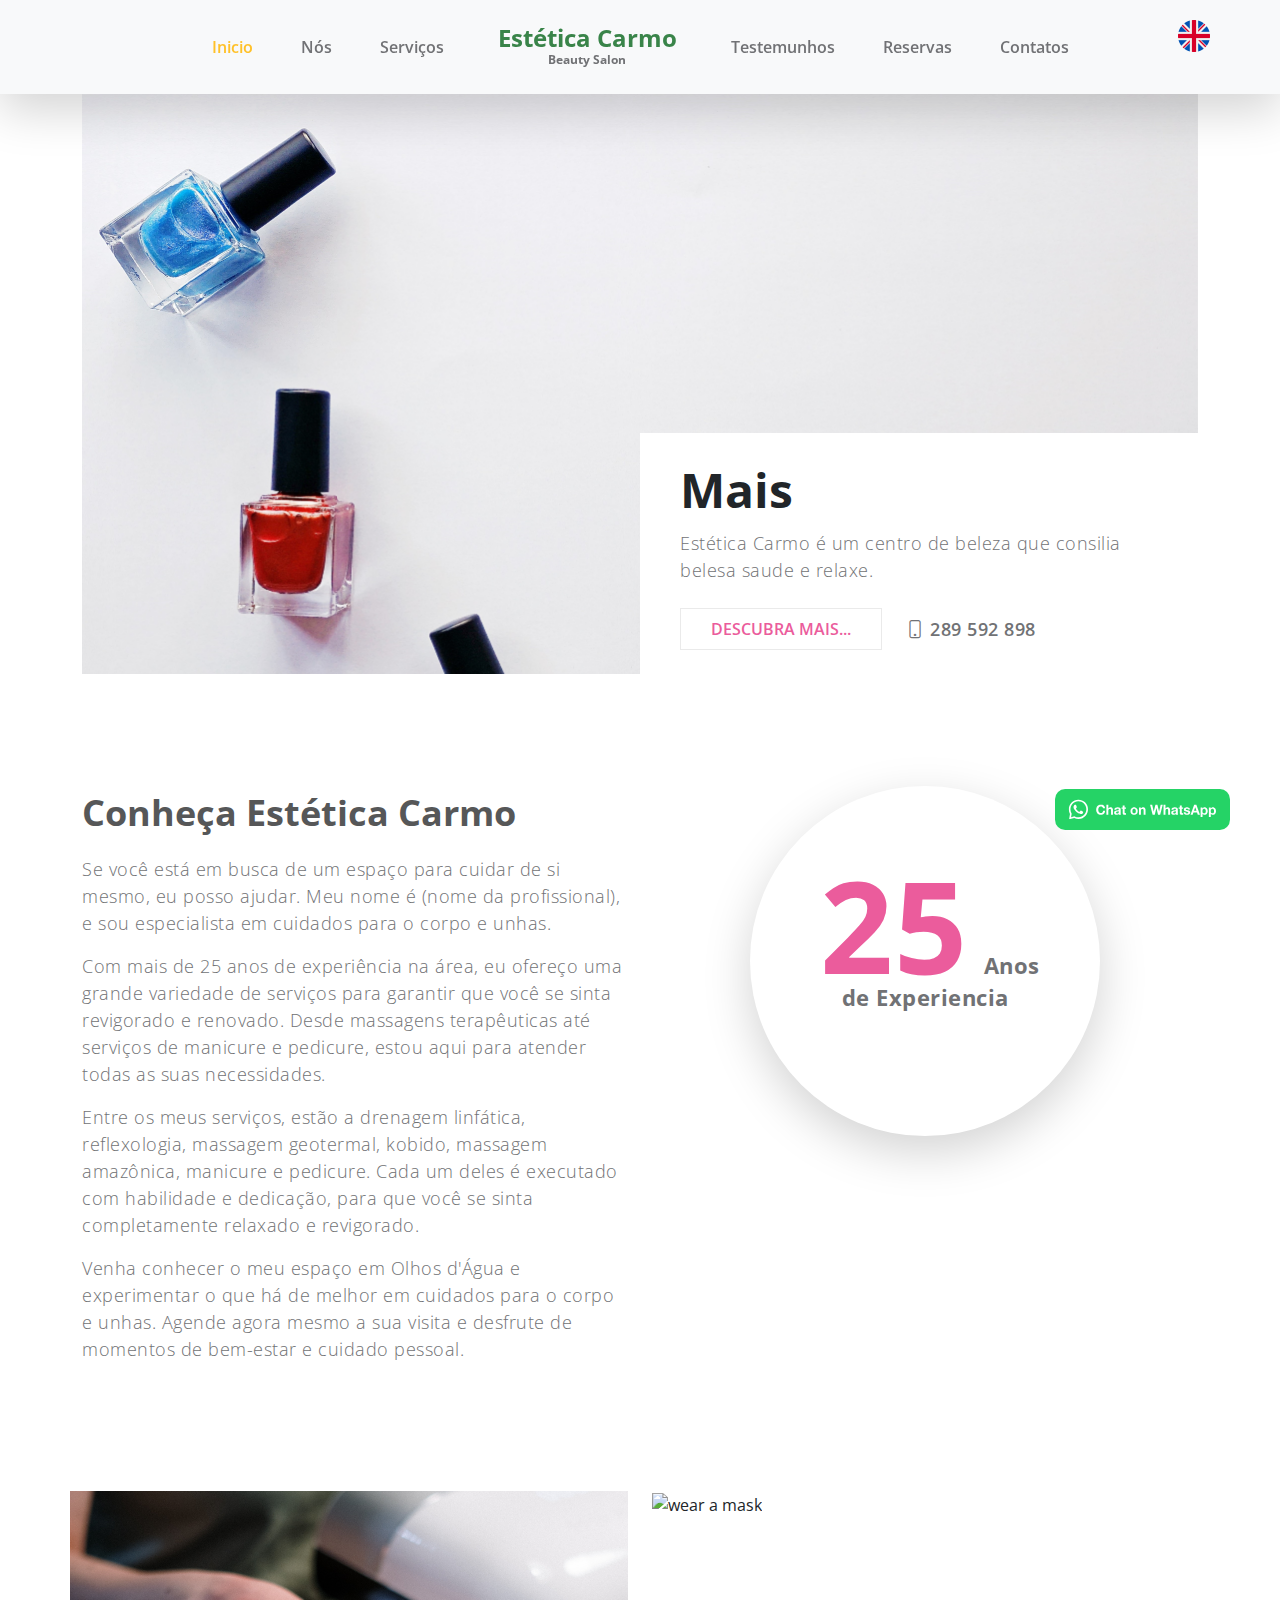
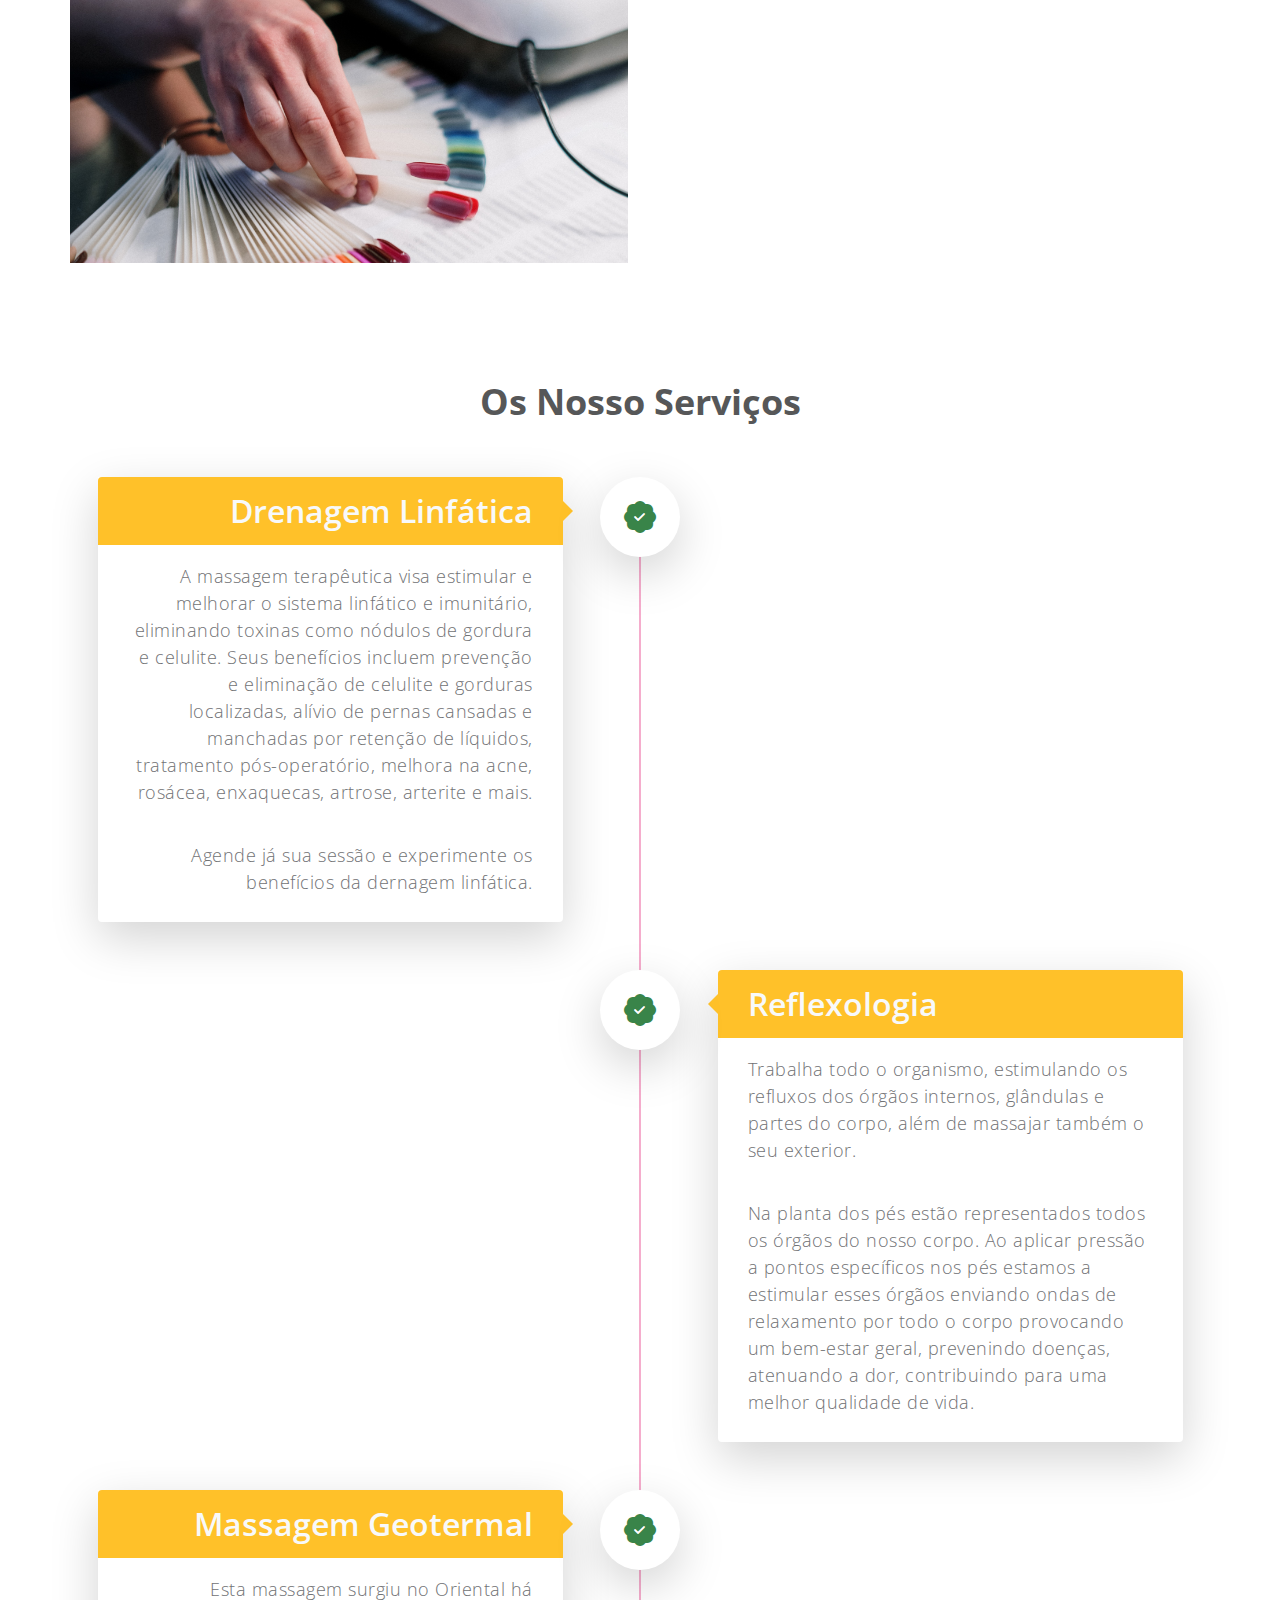
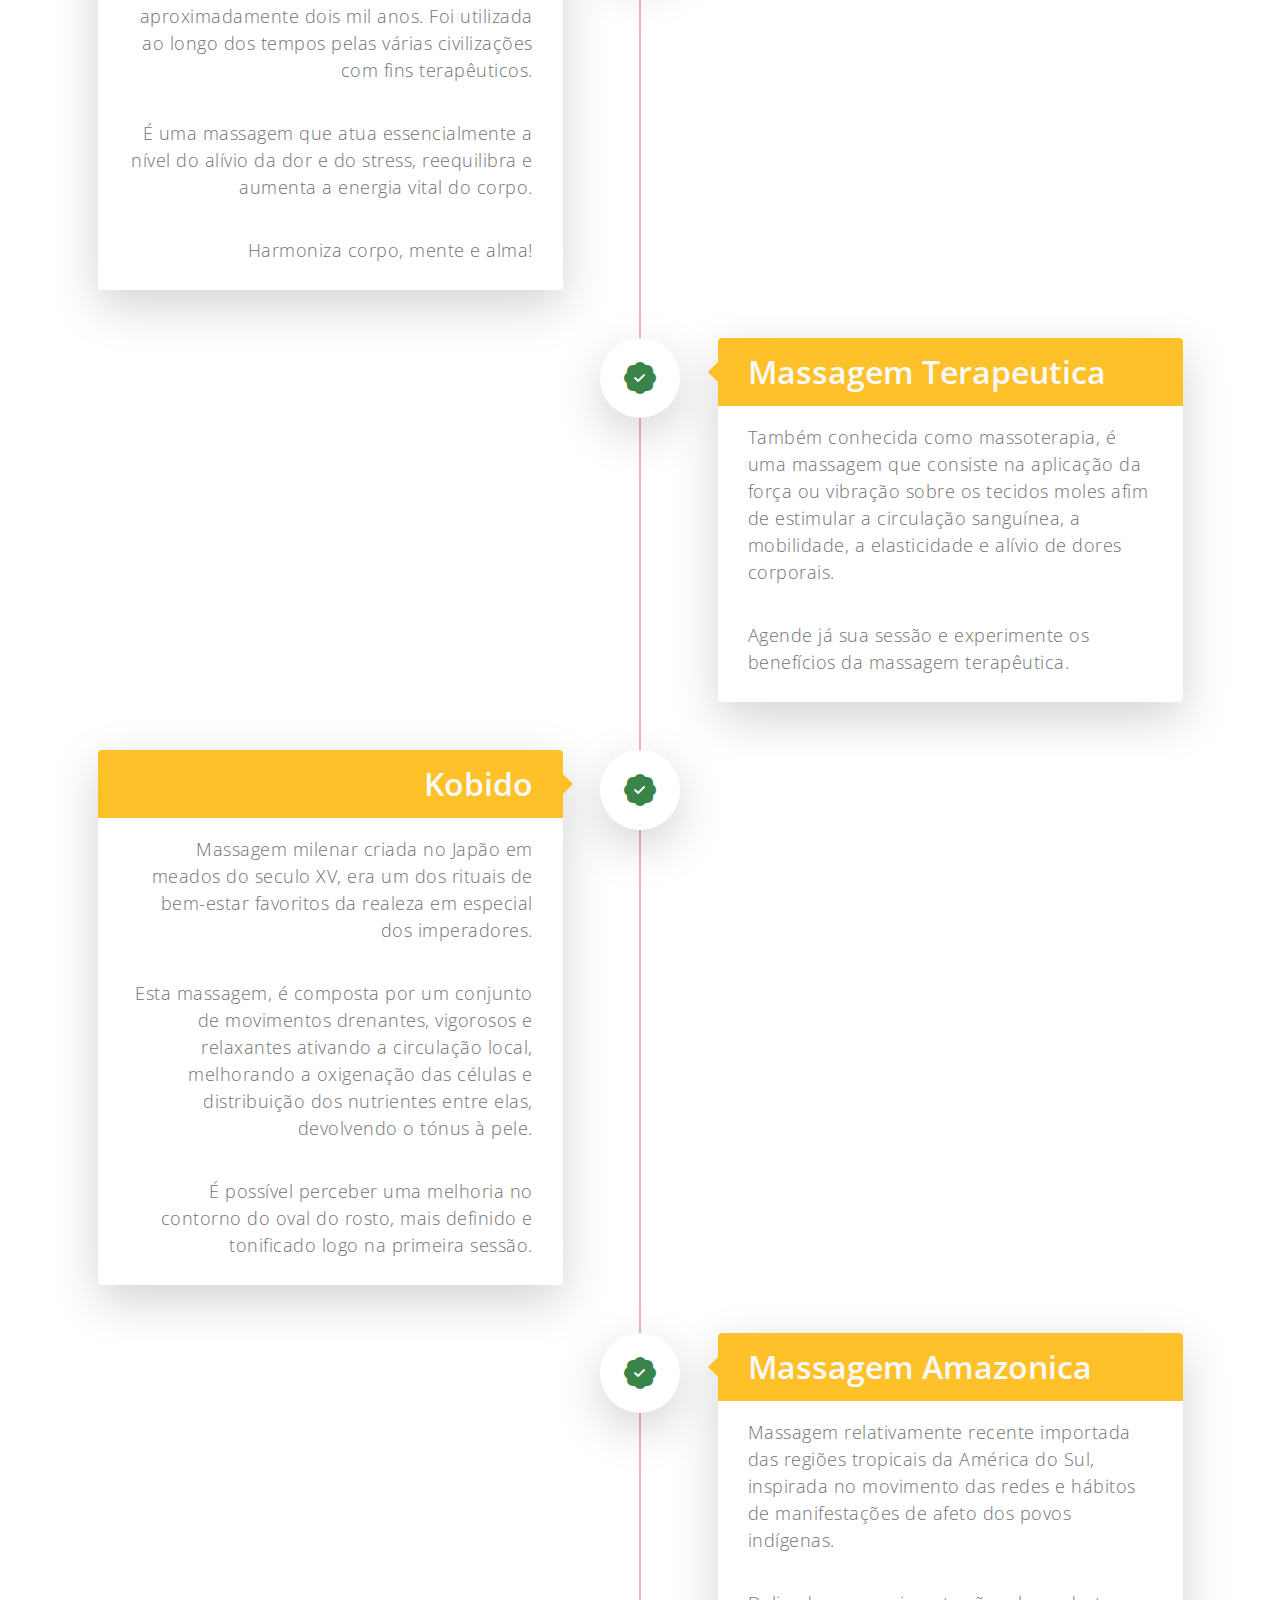
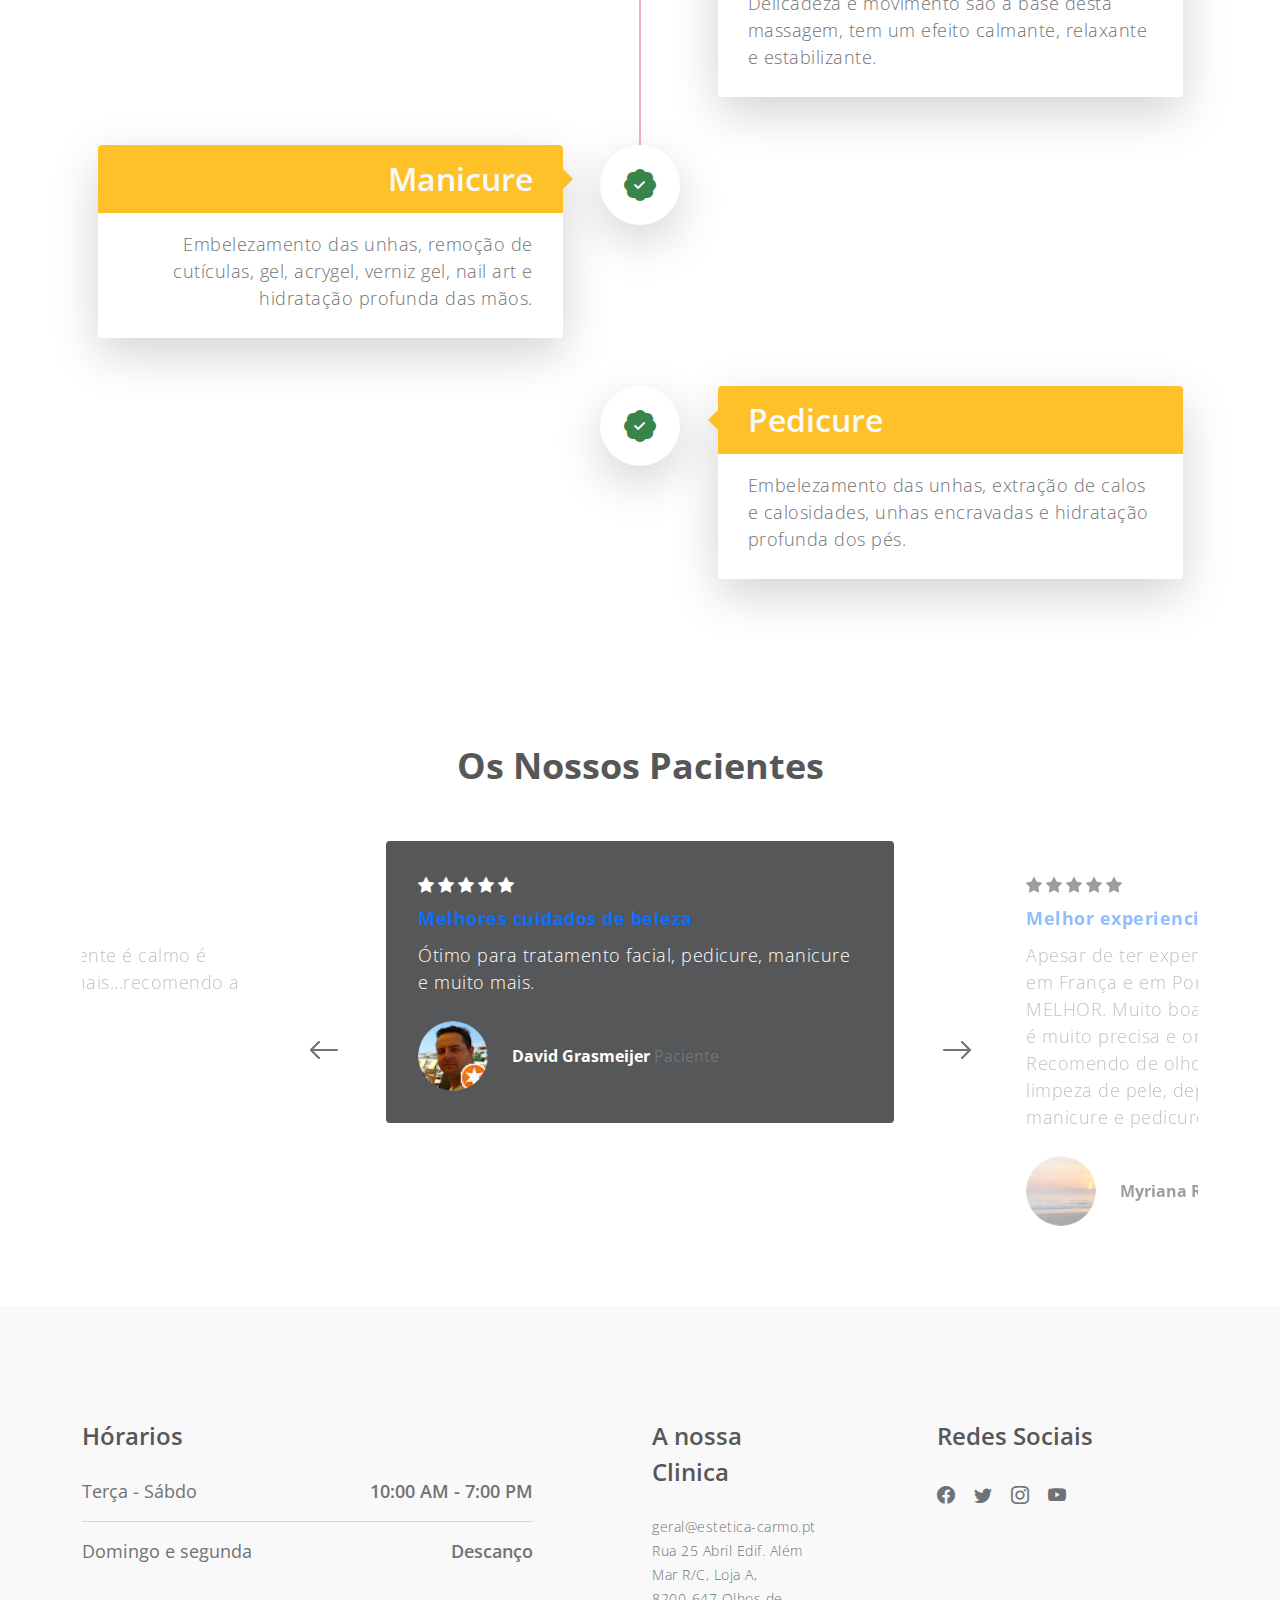
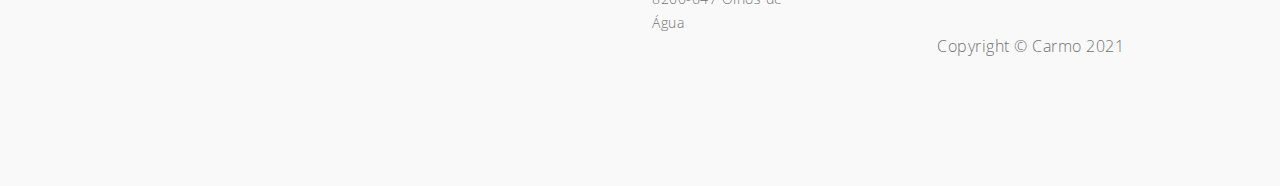
==== index.html @ 58888a34 "CSS" ====
<!doctype html>
<html lang="en">
    <head>
        <meta charset="utf-8">
        <meta name="viewport" content="width=device-width, initial-scale=1">

        <meta name="description" content="">
        <meta name="author" content="">

        <title>Carmo Estética - Beauty Salon</title>

        <!-- CSS FILES -->        
        <link rel="preconnect" href="https://fonts.googleapis.com">
        
        <link rel="preconnect" href="https://fonts.gstatic.com" crossorigin>
        
        <link href="https://fonts.googleapis.com/css2?family=Open+Sans:wght@300;400;600;700&display=swap" rel="stylesheet">

        <link href="css/bootstrap.min.css" rel="stylesheet">

        <link href="css/bootstrap-icons.css" rel="stylesheet">

        <link href="css/owl.carousel.min.css" rel="stylesheet">

        <link href="css/owl.theme.default.min.css" rel="stylesheet">

        <link href="css/templatemo-medic-care.css" rel="stylesheet">

<!--
TemplateMo 566 Medic Care

https://templatemo.com/tm-566-medic-care
-->
    </head>
    
    <body id="top">
    
        <main>
            <!-- Menu -->
            


            <nav class="navbar navbar-expand-lg bg-light fixed-top shadow-lg">
                <div class="container">
                    <a class="navbar-brand mx-auto d-lg-none" href="index.html">
                        Carmo Estética
                        <strong class="d-block">Beauty Salon</strong>
                    </a>

                    <button class="navbar-toggler" type="button" data-bs-toggle="collapse" data-bs-target="#navbarNav" aria-controls="navbarNav" aria-expanded="false" aria-label="Toggle navigation">
                        <span class="navbar-toggler-icon"></span>
                    </button>

                    <div class="collapse navbar-collapse" id="navbarNav">
                        <ul class="navbar-nav mx-auto">
                            <li class="nav-item active">
                                <a class="nav-link" href="#hero">Inicio</a>
                            </li>

                            <li class="nav-item">
                                <a class="nav-link" href="#about">Nós</a>
                            </li>

                            <li class="nav-item">
                                <a class="nav-link" href="#timeline">Serviços</a>
                            </li>

                            <a class="navbar-brand d-none d-lg-block" href="index.html">
                                <!-- Logo -->
                                
                                Estética Carmo
                                <strong class="d-block">Beauty Salon</strong>
                            </a>

                            <li class="nav-item">
                                <a class="nav-link" href="#reviews">Testemunhos</a>
                            </li>

                            <li class="nav-item">
                                <a class="nav-link" href="#booking">Reservas</a>
                            </li>

                            <li class="nav-item">
                                <a class="nav-link" href="#contact">Contatos</a>
                            </li>
                        </ul>
                    </div>
                </div>
                <!-- To English -->
                <div class="bandeira">
                    <a href="en.html">
                        <img src="images/uk.png" width="32" height="32">
                    </a>
                </div>
            </nav>
            



            <!-- Inicio -->
            <section class="hero" id="hero">
                <div class="container">
                    <div class="row">

                        <div class="col-12">
                            <div id="myCarousel" class="carousel slide carousel-fade" data-bs-ride="carousel">
                                <div class="carousel-inner">
                                    <div class="carousel-item active">
                                        <img src="images/slider/portrait-successful-mid-adult-doctor-with-crossed-arms.jpg" class="img-fluid" alt="">
                                    </div>

                                    <div class="carousel-item">
                                        <img src="images/slider/young-asian-female-dentist-white-coat-posing-clinic-equipment.jpg" class="img-fluid" alt="">
                                    </div>

                                    <div class="carousel-item">
                                        <img src="images/slider/doctor-s-hand-holding-stethoscope-closeup.jpg" class="img-fluid" alt="">
                                    </div>
                                </div>
                            </div>

                            <div class="heroText d-flex flex-column justify-content-center">

                                <h1 class="mt-auto mb-2">
                                    Mais
                                    <div class="animated-info">
                                        <span class="animated-item">saude</span>
                                        <span class="animated-item">beleza</span>
                                        <span class="animated-item">vida</span>
                                    </div>
                                </h1>

                                <p class="mb-4">Estética Carmo é um centro de beleza que consilia belesa saude e relaxe.</p>

                                <div class="heroLinks d-flex flex-wrap align-items-center">
                                    <a class="custom-link me-4" href="#contact" data-hover="Muito mais...">Descubra mais...</a>

                                    <p class="contact-phone mb-0"><i class="bi-phone"></i> 289 592 898</p>
                                </div>
                            </div>
                        </div>

                    </div>
                </div>
            </section>

            <!-- Nós -->
            <section class="section-padding" id="about">
                <div class="container">
                    <div class="row">

                        <div class="col-lg-6 col-md-6 col-12">
                            <h2 class="mb-lg-3 mb-3">Conheça Estética Carmo</h2>

                            <p>Se você está em busca de um espaço para cuidar de si mesmo, eu posso ajudar. Meu nome é (nome da profissional), e sou especialista em cuidados para o corpo e unhas.</p>

                            <p>Com mais de 25 anos de experiência na área, eu ofereço uma grande variedade de serviços para garantir que você se sinta revigorado e renovado. Desde massagens terapêuticas até serviços de manicure e pedicure, estou aqui para atender todas as suas necessidades.</p>

                            <!--<p>Aqui, você encontrará um ambiente tranquilo e acolhedor para desfrutar de uma experiência única de relaxamento e bem-estar. Eu trabalho com técnicas inovadoras e produtos de alta qualidade, para proporcionar um resultado impecável e duradouro.</p>

                            <p>Além disso, eu me preocupo com a sua saúde e segurança. Todos os equipamentos são esterilizados e desinfetados após cada uso, seguindo rigorosamente as normas de higiene.</p> -->

                            <p>Entre os meus serviços, estão a drenagem linfática, reflexologia, massagem geotermal, kobido, massagem amazônica, manicure e pedicure. Cada um deles é executado com habilidade e dedicação, para que você se sinta completamente relaxado e revigorado.</p>

                            <p>Venha conhecer o meu espaço em Olhos d'Água e experimentar o que há de melhor em cuidados para o corpo e unhas. Agende agora mesmo a sua visita e desfrute de momentos de bem-estar e cuidado pessoal.</p>

                        </div>

                        <!-- 25 anos -->
                        <div class="col-lg-4 col-md-5 col-12 mx-auto">
                            <div class="featured-circle bg-white shadow-lg d-flex justify-content-center align-items-center">
                                <p class="featured-text"><span class="featured-number">25</span> Anos<br> de Experiencia</p>
                            </div>
                        </div>

                    </div>
                </div>
            </section>

            <!-- Imagens -->
            <section class="gallery">
                <div class="container">
                    <div class="row">

                        <div class="col-lg-6 col-6 ps-0">
                            <img src="images/gallery/medium-shot-man-getting-vaccine.jpg" class="img-fluid galleryImage" alt="get a vaccine" title="get a vaccine for yourself">
                        </div>

                        <div class="col-lg-6 col-6 pe-0">
                            <img src="images/gallery/female-doctor-with-presenting-hand-gesture.jpg" class="img-fluid galleryImage" alt="wear a mask" title="wear a mask to protect yourself">
                        </div>

                    </div>
                </div>
            </section>

            <!-- Serviços -->
            <section class="section-padding pb-0" id="timeline">
                <div class="container">
                    <div class="row">

                        <h2 class="text-center mb-lg-5 mb-4">Os Nosso Serviços</h2>
                        
                        <div class="timeline">
                            <!-- Drenagem Linfática -->
                            <div class="row g-0 justify-content-end justify-content-md-around align-items-start timeline-nodes">
                                <div class="col-9 col-md-5 me-md-4 me-lg-0 order-3 order-md-1 timeline-content bg-white shadow-lg">
                                    <h3 class=" text-light">Drenagem Linfática</h3>

                                    <p>A massagem terapêutica visa estimular e melhorar o sistema linfático e imunitário, eliminando toxinas como nódulos de gordura e celulite. Seus benefícios incluem prevenção e eliminação de celulite e gorduras localizadas, alívio de pernas cansadas e manchadas por retenção de líquidos, tratamento pós-operatório, melhora na acne, rosácea, enxaquecas, artrose, arterite e mais.</p> 
                                    <p>Agende já sua sessão e experimente os benefícios da dernagem linfática.</p>
                                </div>

                                <div class="col-3 col-sm-1 order-2 timeline-icons text-md-center">
                                    <i class="bi-patch-check-fill timeline-icon"></i>
                                </div>

                                <div class="col-9 col-md-5 ps-md-3 ps-lg-0 order-1 order-md-3 py-4 timeline-date">
                                    <time></time>
                                </div>
                            </div>

                            <!-- Reflexologia -->
                            <div class="row g-0 justify-content-end justify-content-md-around align-items-start timeline-nodes my-lg-5 my-4">
                                <div class="col-9 col-md-5 ms-md-4 ms-lg-0 order-3 order-md-1 timeline-content bg-white shadow-lg">
                                    <h3 class=" text-light">Reflexologia</h3>

                                    <p>Trabalha todo o organismo, estimulando os refluxos dos órgãos internos, glândulas e partes do corpo, além de massajar também o seu exterior.</p> 
                                    <p> Na planta dos pés estão representados todos os órgãos do nosso corpo. Ao aplicar pressão a pontos específicos nos pés estamos a estimular esses órgãos enviando ondas de relaxamento por todo o corpo provocando um bem-estar geral, prevenindo doenças, atenuando a dor, contribuindo para uma melhor qualidade de vida.</p>
                                </div>

                                <div class="col-3 col-sm-1 order-2 timeline-icons text-md-center">
                                    <i class="bi-patch-check-fill timeline-icon"></i>
                                </div>

                                <div class="col-9 col-md-5 pe-md-3 pe-lg-0 order-1 order-md-3 py-4 timeline-date">
                                    <time></time>
                                </div>
                            </div>

                            <!-- Massagem Geotermal -->
                            <div class="row g-0 justify-content-end justify-content-md-around align-items-start timeline-nodes">
                                <div class="col-9 col-md-5 me-md-4 me-lg-0 order-3 order-md-1 timeline-content bg-white shadow-lg">
                                    <h3 class=" text-light">Massagem Geotermal</h3>

                                    <p>Esta massagem surgiu no Oriental há aproximadamente dois mil anos. Foi utilizada ao longo dos tempos pelas várias civilizações com fins terapêuticos.</p>  
                                    <p>É uma massagem que atua essencialmente a nível do alívio da dor e do stress, reequilibra e aumenta a energia vital do corpo.</p> 
                                    <p>Harmoniza corpo, mente e alma!</p>
                                </div>

                                <div class="col-3 col-sm-1 order-2 timeline-icons text-md-center">
                                    <i class="bi-patch-check-fill timeline-icon"></i>
                                </div>

                                <div class="col-9 col-md-5 ps-md-3 ps-lg-0 order-1 order-md-3 py-4 timeline-date">
                                    <time></time>
                                </div>
                            </div>

                            <!-- Massagem Terapeutica -->
                            <div class="row g-0 justify-content-end justify-content-md-around align-items-start timeline-nodes my-lg-5 my-4">
                                <div class="col-9 col-md-5 ms-md-4 ms-lg-0 order-3 order-md-1 timeline-content bg-white shadow-lg">
                                    <h3 class=" text-light">Massagem Terapeutica</h3>

                                    <p>Também conhecida como massoterapia, é uma massagem que consiste na aplicação da força ou vibração sobre os tecidos moles afim de estimular a circulação sanguínea, a mobilidade, a elasticidade e alívio de dores corporais.</p>
                                    <p>Agende já sua sessão e experimente os benefícios da massagem terapêutica.</p>
                                </div>

                                <div class="col-3 col-sm-1 order-2 timeline-icons text-md-center">
                                    <i class="bi-patch-check-fill timeline-icon"></i>
                                </div>

                                <div class="col-9 col-md-5 pe-md-3 pe-lg-0 order-1 order-md-3 py-4 timeline-date">
                                    <time></time>
                                </div>
                            </div>

                            <!-- Kobido -->
                            <div class="row g-0 justify-content-end justify-content-md-around align-items-start timeline-nodes">
                                <div class="col-9 col-md-5 me-md-4 me-lg-0 order-3 order-md-1 timeline-content bg-white shadow-lg">
                                    <h3 class=" text-light">Kobido</h3>

                                    <p>Massagem milenar criada no Japão em meados do seculo XV, era um dos rituais de bem-estar favoritos da realeza em especial dos imperadores.</p>
                                    <p>Esta massagem, é composta por um conjunto de movimentos drenantes, vigorosos e relaxantes ativando a circulação local, melhorando a oxigenação das células e distribuição dos nutrientes entre elas, devolvendo o tónus à pele.</p>
                                    <p>É possível perceber uma melhoria no contorno do oval do rosto, mais definido e tonificado logo na primeira sessão.</p>
                                </div>

                                <div class="col-3 col-sm-1 order-2 timeline-icons text-md-center">
                                    <i class="bi-patch-check-fill timeline-icon"></i>
                                </div>

                                <div class="col-9 col-md-5 ps-md-3 ps-lg-0 order-1 order-md-3 py-4 timeline-date">
                                    <time></time>
                                </div>
                            </div>
                            
                            <!-- Massagem Amazonica -->
                            <div class="row g-0 justify-content-end justify-content-md-around align-items-start timeline-nodes my-lg-5 my-4">
                                <div class="col-9 col-md-5 ms-md-4 ms-lg-0 order-3 order-md-1 timeline-content bg-white shadow-lg">
                                    <h3 class=" text-light">Massagem Amazonica</h3>

                                    <p>Massagem relativamente recente importada das regiões tropicais da América do Sul, inspirada no movimento das redes e hábitos de manifestações de afeto dos povos indígenas. </p>
                                    <p>Delicadeza e movimento são a base desta massagem, tem um efeito calmante, relaxante e estabilizante.</p>
                                </div>

                                <div class="col-3 col-sm-1 order-2 timeline-icons text-md-center">
                                    <i class="bi-patch-check-fill timeline-icon"></i>
                                </div>

                                <div class="col-9 col-md-5 pe-md-3 pe-lg-0 order-1 order-md-3 py-4 timeline-date">
                                    <time></time>
                                </div>
                            </div>

                            <!-- Manicure -->
                            <div class="row g-0 justify-content-end justify-content-md-around align-items-start timeline-nodes">
                                <div class="col-9 col-md-5 me-md-4 me-lg-0 order-3 order-md-1 timeline-content bg-white shadow-lg">
                                    <h3 class=" text-light">Manicure</h3>

                                    <p>Embelezamento das unhas, remoção de cutículas, gel, acrygel, verniz gel, nail art e hidratação profunda das mãos.</p>
                                </div>

                                <div class="col-3 col-sm-1 order-2 timeline-icons text-md-center">
                                    <i class="bi-patch-check-fill timeline-icon"></i>
                                </div>

                                <div class="col-9 col-md-5 ps-md-3 ps-lg-0 order-1 order-md-3 py-4 timeline-date">
                                    <time></time>
                                </div>
                            </div>

                            <!--Pedicure -->
                            <div class="row g-0 justify-content-end justify-content-md-around align-items-start timeline-nodes my-lg-5 my-4">
                                <div class="col-9 col-md-5 ms-md-4 ms-lg-0 order-3 order-md-1 timeline-content bg-white shadow-lg">
                                    <h3 class=" text-light">Pedicure</h3>

                                    <p>Embelezamento das unhas, extração de calos e calosidades, unhas encravadas e hidratação profunda dos pés.</p>
                                </div>

                                <div class="col-3 col-sm-1 order-2 timeline-icons text-md-center">
                                    <i class="bi-patch-check-fill timeline-icon"></i>
                                </div>

                                <div class="col-9 col-md-5 pe-md-3 pe-lg-0 order-1 order-md-3 py-4 timeline-date">
                                    <time></time>
                                </div>
                            </div>


                        </div>

                    </div>
                </div>
            </section>

            <!-- Reviews -->
            <section class="section-padding pb-0" id="reviews">
                <div class="container">
                    <div class="row">
                        <div class="col-12">
                            <h2 class="text-center mb-lg-5 mb-4">Os Nossos Pacientes</h2>
                            <div class="owl-carousel reviews-carousel">
                                <!-- Reviews 1-->
                                <figure class="reviews-thumb d-flex flex-wrap align-items-center rounded">
                                    <div class="reviews-stars">
                                        <i class="bi-star-fill"></i>
                                        <i class="bi-star-fill"></i>
                                        <i class="bi-star-fill"></i>
                                        <i class="bi-star-fill"></i>
                                        <i class="bi-star-fill"></i>
                                    </div>
                                    
                                    <p class="text-primary d-block mt-2 mb-0 w-100"><strong>Melhores cuidados de beleza</strong></p>

                                    <p class="reviews-text w-100">Ótimo para tratamento facial, pedicure, manicure e muito mais.</p>

                                    <a href="https://goo.gl/maps/qq6H1hiUXfBFy4eE9">
                                        <img src="images/reviews/David.png" class="img-fluid reviews-image" alt="">
                                    </a>

                                    <figcaption class="ms-4">
                                        <strong>David Grasmeijer</strong>

                                        <span class="text-muted">Paciente</span>
                                    </figcaption>
                                </figure>

                                <!-- Reviews 2-->
                                <figure class="reviews-thumb d-flex flex-wrap align-items-center rounded">
                                    <div class="reviews-stars">
                                        <i class="bi-star-fill"></i>
                                        <i class="bi-star-fill"></i>
                                        <i class="bi-star-fill"></i>
                                        <i class="bi-star-fill"></i>
                                        <i class="bi-star-fill"></i>
                                    </div>

                                    <p class="text-primary d-block mt-2 mb-0 w-100"><strong>Melhor experiencia</strong></p>

                                    <p class="reviews-text w-100">Apesar de ter experimentado muitas esteticistas em França e em Portugal, finalmente encontrei A MELHOR. Muito boa relação custo / benefício, ela é muito precisa e organizada em seu trabalho. Recomendo de olhos fechados!!! Já experimentei limpeza de pele, depilação com cera e laser, manicure e pedicure e nada a dizer, perfeito!</p>

                                    <a href="hhttps://goo.gl/maps/zYiSgAmDZVQbQp7TA">
                                        <img src="images/reviews/Myriana R.png" class="img-fluid reviews-image" alt="">
                                    </a>

                                    <figcaption class="ms-4">
                                        <strong>Myriana R</strong>

                                        <span class="text-muted">Paciente</span>
                                    </figcaption>
                                </figure>

                                <!-- Reviews 3-->
                                <figure class="reviews-thumb d-flex flex-wrap align-items-center rounded">
                                    <div class="reviews-stars">
                                        <i class="bi-star-fill"></i>
                                        <i class="bi-star-fill"></i>
                                        <i class="bi-star-fill"></i>
                                        <i class="bi-star-fill"></i>
                                        <i class="bi-star-fill"></i>
                                    </div>

                                    <p class="text-primary d-block mt-2 mb-0 w-100"><strong>Profissionalismo</strong></p>

                                    <p class="reviews-text w-100">Sempre uma simpatia e muito profissional.</p>

                                    <a href="https://goo.gl/maps/xExjP458KY6Sq9pSA">
                                        <img src="images/reviews/Fernanda Amaral.png" class="img-fluid reviews-image" alt="">
                                    </a>

                                    <figcaption class="ms-4">
                                        <strong>Fernanda Amaral</strong>

                                        <span class="text-muted">Paciente</span>
                                    </figcaption>
                                </figure>

                                <!-- Reviews 4-->
                                <figure class="reviews-thumb d-flex flex-wrap align-items-center rounded">
                                    <div class="reviews-stars">
                                        <i class="bi-star-fill"></i>
                                        <i class="bi-star-fill"></i>
                                        <i class="bi-star-fill"></i>
                                        <i class="bi-star-fill"></i>
                                        <i class="bi-star-fill"></i>
                                    </div>

                                    <p class="text-primary d-block mt-2 mb-0 w-100"><strong>Melhores serviços</strong></p>

                                    <p class="reviews-text w-100">O serviço  é muito bom, o ambiente é calmo é higiênico e são muito profissionais...recomendo a 100%</p>

                                    <a href="https://goo.gl/maps/cDv8Z9hTWQd9qkTGA">
                                        <img src="images/reviews/Susana Lopes.png" class="img-fluid reviews-image" alt="">
                                    </a>

                                    <figcaption class="ms-4">
                                        <strong>Susana Lopes</strong>

                                        <span class="text-muted">Paciente</span>
                                    </figcaption>
                                </figure>
                            </div>
                        </div>
                    </div>
                </div>
            </section>
            <br> </br>
        </main>

        <!-- Footer -->
        <footer class="site-footer section-padding" id="contact">
            <div class="container">
                <div class="row">

                    <!-- Coluna Hórario -->


                    
                    <div class="col-lg-5 me-auto col-12">
                        <h5 class="mb-lg-4 mb-3">Hórarios</h5>

                        <ul class="list-group list-group-flush">
                            <li class="list-group-item d-flex">
                                Terça - Sábdo
                                <span>10:00 AM - 7:00 PM</span>
                            </li>

                            <!-- <li class="list-group-item d-flex">
                                Sábado
                                <span>10:30 AM - 5:30 PM</span> 
                            </li> -->

                            <li class="list-group-item d-flex">
                                Domingo e segunda <span>Descanço</span> 
                            </li>
                        </ul>
                    </div>

                    <!-- Coluna Nossa clinica -->



                    <div class="col-lg-2 col-md-6 col-12 my-4 my-lg-0">
                        <h5 class="mb-lg-4 mb-3">A nossa Clinica</h5>

                        <r><a href="mailto:geral@estetica-carmo.pt">geral@estetica-carmo.pt</a><r>

                        <r>Rua 25 Abril Edif. Além Mar R/C, Loja A,<br>8200-647 Olhos de Água</r>
                    </div>

                    <!-- Coluna Redes Sociais -->




                    <div class="col-lg-3 col-md-6 col-12 ms-auto">
                        <h5 class="mb-lg-4 mb-3">Redes Sociais</h5>

                        <ul class="social-icon">
                            <li><a href="#" class="social-icon-link bi-facebook"></a></li>

                            <li><a href="#" class="social-icon-link bi-twitter"></a></li>

                            <li><a href="#" class="social-icon-link bi-instagram"></a></li>

                            <li><a href="#" class="social-icon-link bi-youtube"></a></li>
                        </ul>
                    </div>

                    <div class="col-lg-3 col-12 ms-auto mt-4 mt-lg-0">
                        <p class="copyright-text">Copyright © Carmo 2021 
                    </div>                    
                </div>
            </section>
        </footer>

        <div class="WhatsApp">
            <a aria-label="Chat on WhatsApp" href="https://wa.me/+351962424563" target="_blank">
                <img alt="Chat on WhatsApp" src="images/ChatOnWhatsAppButton/WhatsAppButtonGreenLarge.svg" width="175" alt="Speak with me on WhatsApp" title="Speak with me on WhatsApp"/>
            <a />    
        </div>

        <!-- JAVASCRIPT FILES -->
        <script src="js/jquery.min.js"></script>
        <script src="js/bootstrap.bundle.min.js"></script>
        <script src="js/owl.carousel.min.js"></script>
        <script src="js/scrollspy.min.js"></script>
        <script src="js/custom.js"></script>
    </body>
</html>
---- css/templatemo-medic-care.css ----
/*

TemplateMo 566 Medic Care

https://templatemo.com/tm-566-medic-care

*/

/*---------------------------------------
  CUSTOM PROPERTIES ( VARIABLES )             
-----------------------------------------*/
:root {
  --white-color:                  #FFFFFF;
  --primary-color:                #398449;
  --section-bg-color:             #f9f9f9;
  --dark-color:                   #FFC129;
  --title-color:                  #565758;
  --p-color:                      #717275;
  --border-color:                 #EB5C9C;
  --back-color:                   #eaeaea;
  /*e5236d
  --border-color:                 #eaeaea;*/

  --body-font-family:             'Open Sans', sans-serif;

  --h1-font-size:                 48px;
  --h2-font-size:                 36px;
  --h3-font-size:                 32px;
  --h4-font-size:                 28px;
  --h5-font-size:                 24px;
  --h6-font-size:                 22px;
  --p-font-size:                  18px;
  --menu-font-size:               16px;
  --r-font-size:                  14px;

  --font-weight-light:            300;
  --font-weight-normal:           400;
  --font-weight-semibold:         600;
  --font-weight-bold:             700;
}

body {
    background: var(--white-color);
    font-family: var(--body-font-family);    
    position: relative;
    padding-top: 94px;
}

/*---------------------------------------
  TYPOGRAPHY               
-----------------------------------------*/

h2,
h3,
h4,
h5,
h6 {
  color: var(--title-color);
  line-height: inherit;
}

h1,
h2,
h3,
h4,
h5,
h6 {
  font-weight: var(--font-weight-semibold);
}

h1,
h2 {
  font-weight: var(--font-weight-bold);
}

h1 {
  font-size: var(--h1-font-size);
  line-height: normal;
}

h2 {
  font-size: var(--h2-font-size);
}

h3 {
  font-size: var(--h3-font-size);
}

h4 {
  font-size: var(--h4-font-size);
}

h5 {
  font-size: var(--h5-font-size);
}

h6 {
  font-size: var(--h6-font-size);
}

p {
  color: var(--p-color);
  font-size: var(--p-font-size);
  font-weight: var(--font-weight-light);
  letter-spacing: 0.5px;
}

r {
  color: var(--p-color);
  font-size: var(--r-font-size);
  font-weight: var(--font-weight-light);
  letter-spacing: 0.5px;
}

a, 
button {
  touch-action: manipulation;
  transition: all 0.3s;
}

a {
  color: var(--p-color);
  text-decoration: none;
}

a:hover {
  color: var(--primary-color);
}

.section-padding {
  padding-top: 7rem;
  padding-bottom: 7rem;
}

/*---------------------------------------
  CUSTOM LINK               
-----------------------------------------*/
.custom-link {
  display: inline-block;
  text-decoration: none;
  border: 1px solid var(--back-color);
  color: var(--border-color);
  pointer-events: auto;
  font-weight: var(--font-weight-semibold);
  line-height: 40px;
  position: relative;
  padding: 0 30px;
  box-sizing: border-box;
  margin: 0;
  -webkit-user-select: none;
     -moz-user-select: none;
      -ms-user-select: none;
          user-select: none;
  overflow: hidden;
  border-radius: 0;
  text-transform: uppercase;
}

.custom-link::before {
  content: attr(data-hover);
  background-color: var(--back-color);
  color: var(--border-color);
  position: absolute;
  top: 100%;
  bottom: 0;
  left: 0;
  transition: all 300ms cubic-bezier(0.19, 1, 0.56, 1);
  right: 0;
  text-align: center;
}

.custom-link:hover::before {
  top: 0;
}

b,
strong {
  font-weight: var(--font-weight-bold);
}

/*---------------------------------------
  LIST GROUP               
-----------------------------------------*/
.list-group-item {
  background-color: transparent;
  color: var(--p-color);
  font-size: var(--p-font-size);
  padding: 1rem 0;
}

.list-group-item:first-child {
  padding-top: 0;
}

.list-group-item span {
  font-weight: var(--font-weight-semibold);
  margin-left: auto;
}

/*---------------------------------------
  ANIMATED TEXT              
-----------------------------------------*/
.animated {
  position: relative;
}

.animated-info {
  display: inline-block;
  vertical-align: top;
  min-width: 250px;
  position: relative;
}

.animated-item {
  color: var(--border-color);
}

.animated-item {
  display: block;
  opacity: 0;
  overflow: hidden;
  position: absolute;
  top: 0;
  right: 0;
  left: 0;
  animation: BottomTotop 6s linear infinite 0s;
}

.animated-item:nth-child(2n+2) {
  animation-delay: 2s;
}

.animated-item:nth-child(3n+3) {
  animation-delay: 4s;
}

@keyframes BottomTotop {
  0% {
    opacity: 0;
  }
  5% {
    opacity: 0;
    transform: translateY(5px);
  }
  10% {
    opacity: 1;
    transform: translateY(0px);
  }
  25% {
    opacity: 1;
    transform: translateY(0px);
  }
  30% {
    opacity: 0;
    transform: translateY(5px);
  }
  80% {
    opacity: 0;
  }
  100% {
    opacity: 0;
  }
}

/*---------------------------------------
  HERO              
-----------------------------------------*/
.hero {  
  padding-top: 0rem;
}

.hero .container {
  position: relative;
  overflow: hidden;
  height: 580px;
}

.heroText {
  background: var(--white-color);
  position: absolute;
  z-index: 2;
  bottom: 0;
  right: 0;
  padding: 1.5rem 2.5rem;
  width: 50%;
}

.contact-phone {
  font-weight: var(--font-weight-semibold);
}

/*---------------------------------------
  FEATURED              
-----------------------------------------*/
.featured-circle {
  border-radius: 100%;
  width: 350px;
  height: 350px;
  margin: 0 auto;
  padding: 0 20px;
}

.featured-text {
  font-size: var(--h6-font-size);
  line-height: 2rem;
  font-weight: var(--font-weight-bold);
  text-align: center;
  margin-bottom: 0;
}

.featured-number {
  color: var(--border-color);
  font-size: 8rem;
  margin: 0 10px;
}

/*---------------------------------------
  NAVIGATION              
-----------------------------------------*/
.navbar {
  padding-top: 20px;
  padding-bottom: 20px;
}

.navbar-brand {
  color: var(--primary-color);
  font-size: var(--h5-font-size);
  font-weight: var(--font-weight-bold);
  margin: 0 30px;
  padding: 0;
  text-align: center;
}

.navbar-brand strong {
  color: var(--p-color);
  font-size: 12px;
  position: relative;
  bottom: 5px;
}

.navbar-expand-lg .navbar-nav .nav-link {
  padding-right: 1.5rem;
  padding-left: 1.5rem;
}

.navbar-nav .nav-link {
  color: var(--p-color);
  font-weight: var(--font-weight-semibold);
  font-size: var(--menu-font-size);
  padding-top: 15px;
  padding-bottom: 15px;
}

.navbar-nav .nav-item.active .nav-link, 
.nav-link:focus, 
.nav-link:hover {
  color: var(--dark-color);
}

.nav-link:focus {
  color: var(--p-color);
}

.navbar-toggler {
  border: 0;
  padding: 0;
  cursor: pointer;
  margin: 0;
  width: 30px;
  height: 35px;
  outline: none;
}

.navbar-toggler:focus {
  outline: none;
  box-shadow: none;
}

.navbar-toggler[aria-expanded="true"] .navbar-toggler-icon {
  background: transparent;
}

.navbar-toggler[aria-expanded="true"] .navbar-toggler-icon:before,
.navbar-toggler[aria-expanded="true"] .navbar-toggler-icon:after {
  transition: top 300ms 50ms ease, -webkit-transform 300ms 350ms ease;
  transition: top 300ms 50ms ease, transform 300ms 350ms ease;
  transition: top 300ms 50ms ease, transform 300ms 350ms ease, -webkit-transform 300ms 350ms ease;
  top: 0;
}

.navbar-toggler[aria-expanded="true"] .navbar-toggler-icon:before {
  transform: rotate(45deg);
}

.navbar-toggler[aria-expanded="true"] .navbar-toggler-icon:after {
  transform: rotate(-45deg);
}

.navbar-toggler .navbar-toggler-icon {
  background: var(--dark-color);
  transition: background 10ms 300ms ease;
  display: block;
  width: 30px;
  height: 2px;
  position: relative;
}

.navbar-toggler .navbar-toggler-icon:before,
.navbar-toggler .navbar-toggler-icon:after {
  transition: top 300ms 350ms ease, -webkit-transform 300ms 50ms ease;
  transition: top 300ms 350ms ease, transform 300ms 50ms ease;
  transition: top 300ms 350ms ease, transform 300ms 50ms ease, -webkit-transform 300ms 50ms ease;
  position: absolute;
  right: 0;
  left: 0;
  background: var(--dark-color);
  width: 30px;
  height: 2px;
  content: '';
}

.navbar-toggler .navbar-toggler-icon:before {
  top: -8px;
}

.navbar-toggler .navbar-toggler-icon:after {
  top: 8px;
}

/*---------------------------------------
  TIMELINE               
-----------------------------------------*/
.timeline,
.timeline-nodes {
  position: relative;
}

.timeline-nodes:nth-child(even) {
  flex-direction: row-reverse;
}

.timeline h3, 
.timeline p {
  padding: 10px 30px;
} 

.timeline h3 {
  background: var(--dark-color);
}

.timeline::before {
  content: "";
  display: block;
  position: absolute;
  top: 37px;
  left: 50%;
  width: 0;
  border-left: 1px solid var(--border-color);
  height: 85%;
  z-index: 1;
  transform: translateX(-50%);
}

.timeline-content {
  position: relative;
  border-radius: 0 0 0.25rem 0.25rem;
  padding: 0;
}

.timeline-nodes:nth-child(odd) h3,
.timeline-nodes:nth-child(odd) p {
  text-align: right;
}

.timeline-nodes:nth-child(odd) .timeline-date {
  text-align: left;
}
 
.timeline-nodes:nth-child(even) .timeline-date {
  text-align: right;
}

.timeline-nodes:nth-child(odd) h3::after {
  content: "";
  position: absolute;
  top: 50%;
  left: 100%;
  transform: translate(0, -50%);
  width: 0;
  border-left: 10px solid var(--dark-color);
  border-top: 10px solid transparent;
  border-bottom: 10px solid transparent;
}

.timeline-nodes h3 {
  position: relative;
  border-radius: 0.25rem 0.25rem 0 0;
}

.timeline-nodes:nth-child(even) h3::after {
  content: "";
  position: absolute;
  top: 50%;
  right: 100%;
  transform: translate(0, -50%);
  width: 0;
  border-right: 10px solid var(--dark-color);
  border-top: 10px solid transparent;
  border-bottom: 10px solid transparent;
}

.timeline-icons {
  position: relative;
  z-index: 100;
}

.timeline-icons::before {
  content: "";
  width: 80px;
  height: 80px;
  border-radius: 50%;
  display: block;
  position: absolute;
  top: 0;
  left: 50%;
  transform: translate(-50%,0);
  background: var(--white-color);
  box-shadow: 0 1rem 3rem rgba(0,0,0,.175);
  z-index: 1;
}

.timeline-icon {
  position: relative;
  z-index: 100;
  font-size: var(--h3-font-size);
  color: var(--primary-color);
  display: block;
  text-align: center;
  line-height: 80px;
}

@media (max-width: 767px) {
  .timeline-nodes:nth-child(odd) h3,
  .timeline-nodes:nth-child(odd) p {
    text-align: left;
  }

  .timeline-nodes:nth-child(even) {
    flex-direction: row;
  }

  .timeline::before {
    content: "";
    display: block;
    position: absolute;
    top: 60px;
    left: 33px;
    width: 0;
    height: 90%;
    z-index: 1;
    transform: translateX(-50%);
  }

  .timeline-icons {
    position: absolute;
    left: 0%;
    top: 60px;
  }

  .timeline-nodes:nth-child(odd) h3::after {
    left: auto;
    right: 100%;
    border-left: 0;
    border-right: 10px solid var(--dark-color);
    border-top: 10px solid transparent;
    border-bottom: 10px solid transparent;
  }

  .timeline-nodes:nth-child(even) h3::after {
    right: 100%;
    width: 0;
    border-right: 10px solid var(--dark-color);
    border-top: 10px solid transparent;
    border-bottom: 10px solid transparent;
  }

  .timeline-nodes:nth-child(even) .timeline-date {
    text-align: left;
  }

  .timeline-icons::before {
    width: 75px;
    height: 75px;
  }

  .timeline-icon {
    line-height: 75px;
  }
}

@media (max-width: 575px) {
  .timeline::before {
    content: "";
    display: block;
    top: 60px;
    left: 57px;
    height: 87%;
  }

  .timeline-icons {
    position: absolute;
    left: -10px;
  }

  .timeline-icons::before {
    width: 70px;
    height: 70px;
  }

  .timeline-icon {
    line-height: 70px;
  }
}

/*---------------------------------------
  REVIEWS               
-----------------------------------------*/
.reviews-thumb {
  margin-bottom: 0;
  padding: 32px;
}

.reviews-text {
  margin-top: 10px;
  margin-bottom: 25px;
}

.reviews-image {
  border-radius: 100px;
  width: 70px !important;
  height: 70px !important;
}

.reviews-carousel .owl-item {
  opacity: 0.45;
}

.reviews-carousel .owl-item.active.center {
  opacity: 1;
}

.reviews-carousel .owl-item.active.center .reviews-thumb {
  background: var(--title-color);
}

.reviews-carousel .owl-item.active.center .reviews-thumb,
.reviews-carousel .owl-item.active.center .reviews-text {
  color: var(--white-color);
}

.reviews-carousel .owl-nav {
  display: flex;
  justify-content: space-between;
  margin: auto;
  text-align: center;
  position: absolute;
  top: 50%;
  left: 50%;
  transform: translate(-50%, -50%);
}

.reviews-carousel .owl-nav span {
  width: 35px;
  height: 35px;
  line-height: 35px;
  display: block;
}

.reviews-carousel .owl-nav .owl-prev {
  position: relative;
  left: -80px;
}

.reviews-carousel .owl-nav .owl-next {
  position: relative;
  right: -80px;
}

.reviews-carousel .owl-prev span,
.reviews-carousel .owl-next span {
  color: transparent;
}

.reviews-carousel .owl-prev span::before,
.reviews-carousel .owl-next span::before {
  font-family: bootstrap-icons;
  display: block;
  font-size: var(--h3-font-size);
  color: var(--p-color);
  width: 35px;
  height: 35px;
}

.reviews-carousel .owl-prev span::before {
  content: "\f12f";
}

.reviews-carousel .owl-next span::before {
  content: "\f138";
}

/*---------------------------------------
  BOOKING FORM            
-----------------------------------------*/

.booking-form .form-control {
  background: transparent;
  border-radius: 0;
  border: 0;
  border-bottom: 1px solid var(--border-color);
  color: #6c757d;
  font-weight: var(--font-weight-normal);
  padding-top: 12px;
  padding-bottom: 12px;
  margin-top: 15px;
  transition: all 0.3s;
}

.booking-form #submit-button {
  background: var(--dark-color);
  border-bottom: 0;
  font-weight: var(--font-weight-semibold);
  color: var(--white-color);
  text-transform: uppercase;
  margin-top: 35px;
}

.booking-form #submit-button:hover {
  background: var(--primary-color);
}

/*---------------------------------------
  FOOTER              
-----------------------------------------*/
.site-footer {
  background: var(--section-bg-color);
}

.copyright-text {
  font-size: var(--menu-font-size);
}

/*---------------------------------------
  SOCIAL ICON               
-----------------------------------------*/
.social-icon {
  margin: 0;
  padding: 0;
}

.social-icon li {
  list-style: none;
  display: inline-block;
  vertical-align: top;
  transition: all 0.3s;
}

.social-icon:hover li:not(:hover) {
  opacity: 0.65;
}

.social-icon-link {
  font-size: var(--p-font-size);
  display: inline-block;
  vertical-align: top;
  margin-top: 4px;
  margin-bottom: 4px;
  margin-right: 15px;
}

.social-icon-link:hover {
  color: var(--primary-color);
}

/*---------------------------------------
  RESPONSIVE STYLES               
-----------------------------------------*/
@media screen and (min-width: 1600px) {
  .hero .container {
    height: 740px;
  }
}

@media screen and (max-width: 991px) {
  body {
    padding-top: 74px;
  }

  h1 {
    font-size: 38px;
  }

  h2 {
    font-size: 32px;
  }

  h3 {
    font-size: 26px;
  }

  h4 {
    font-size: 24px;
  }

  h5 {
    font-size: 20px;
  }

  h6 {
    font-size: 18px;
  }

  .section-padding {
    padding-top: 5rem;
    padding-bottom: 5rem;
  }

  .navbar {
    padding-top: 10px;
    padding-bottom: 10px;
  }

  .navbar-nav .nav-link {
    padding-top: 5px;
    padding-bottom: 10px;
  }

  .hero .container {
    height: inherit;
  }

  .heroText {
    position: relative;
    bottom: 100px;
    left: 0;
    width: auto;
    margin-bottom: -100px;
    padding: 2rem;
  }

  .featured-circle {
    width: 320px;
    height: 320px;
  }
}

@media screen and (max-width: 767px) {
  .heroText {
    padding: 1.5rem;
  }

  .animated-info {
    min-width: 125px;
  }

  .featured-circle {
    margin-top: 20px;
  }

  .reviews-carousel .owl-nav {
    position: relative;
    width: auto !important;
    transform: inherit;
    top: 0;
    bottom: 0;
    left: 0;
    max-width: 100px;
    margin: 20px auto;
  }

  .reviews-carousel .owl-nav .owl-prev,
  .reviews-carousel .owl-nav .owl-next {
    right: 0;
    left: 0;
  }
}

@media screen and (max-width: 480px) {
  .heroText {
    padding: 1rem;
  }

  .heroLinks .custom-link {
    font-size: 12px;
    line-height: 30px;
    margin-right: 12px !important;
    padding: 0 25px;
  }

  .contact-phone {
    font-size: 12px;
  }
}

@media screen and (max-width: 360px) {
  .featured-number {
    font-size: 5rem;
  }

  .featured-circle {
    width: 235px;
    height: 235px;
  }

  .reviews-image {
    width: 55px !important;
    height: 55px !important;
  }

  .reviews-thumb figcaption {
    font-size: var(--menu-font-size);
  }

  .timeline::before {
    left: 42px;
  }
}

.WhatsApp {
  position: fixed; 
  bottom: 70px; 
  right: 50px; 
  z-index: 9999
}

.bandeira {
  position: fixed; 
  top: 20px; 
  right: 70px; 
  z-index: 9999
}
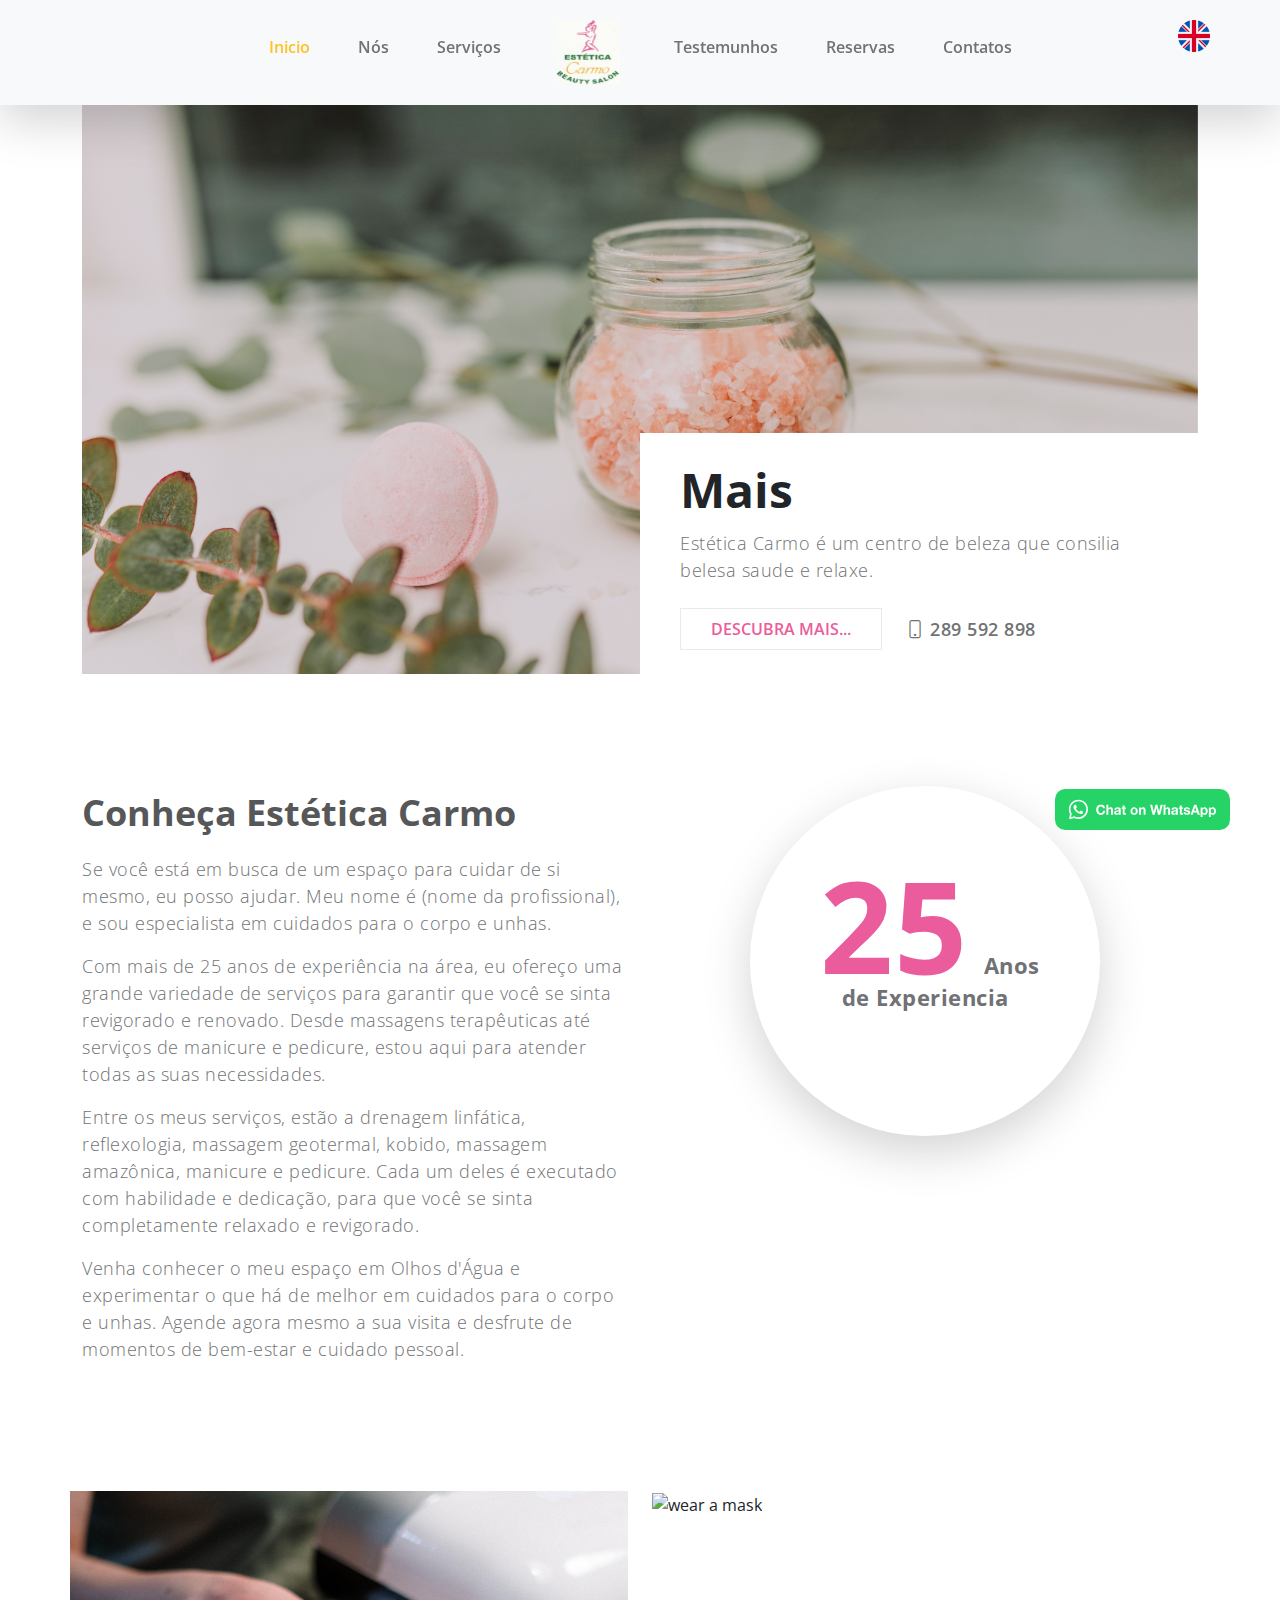
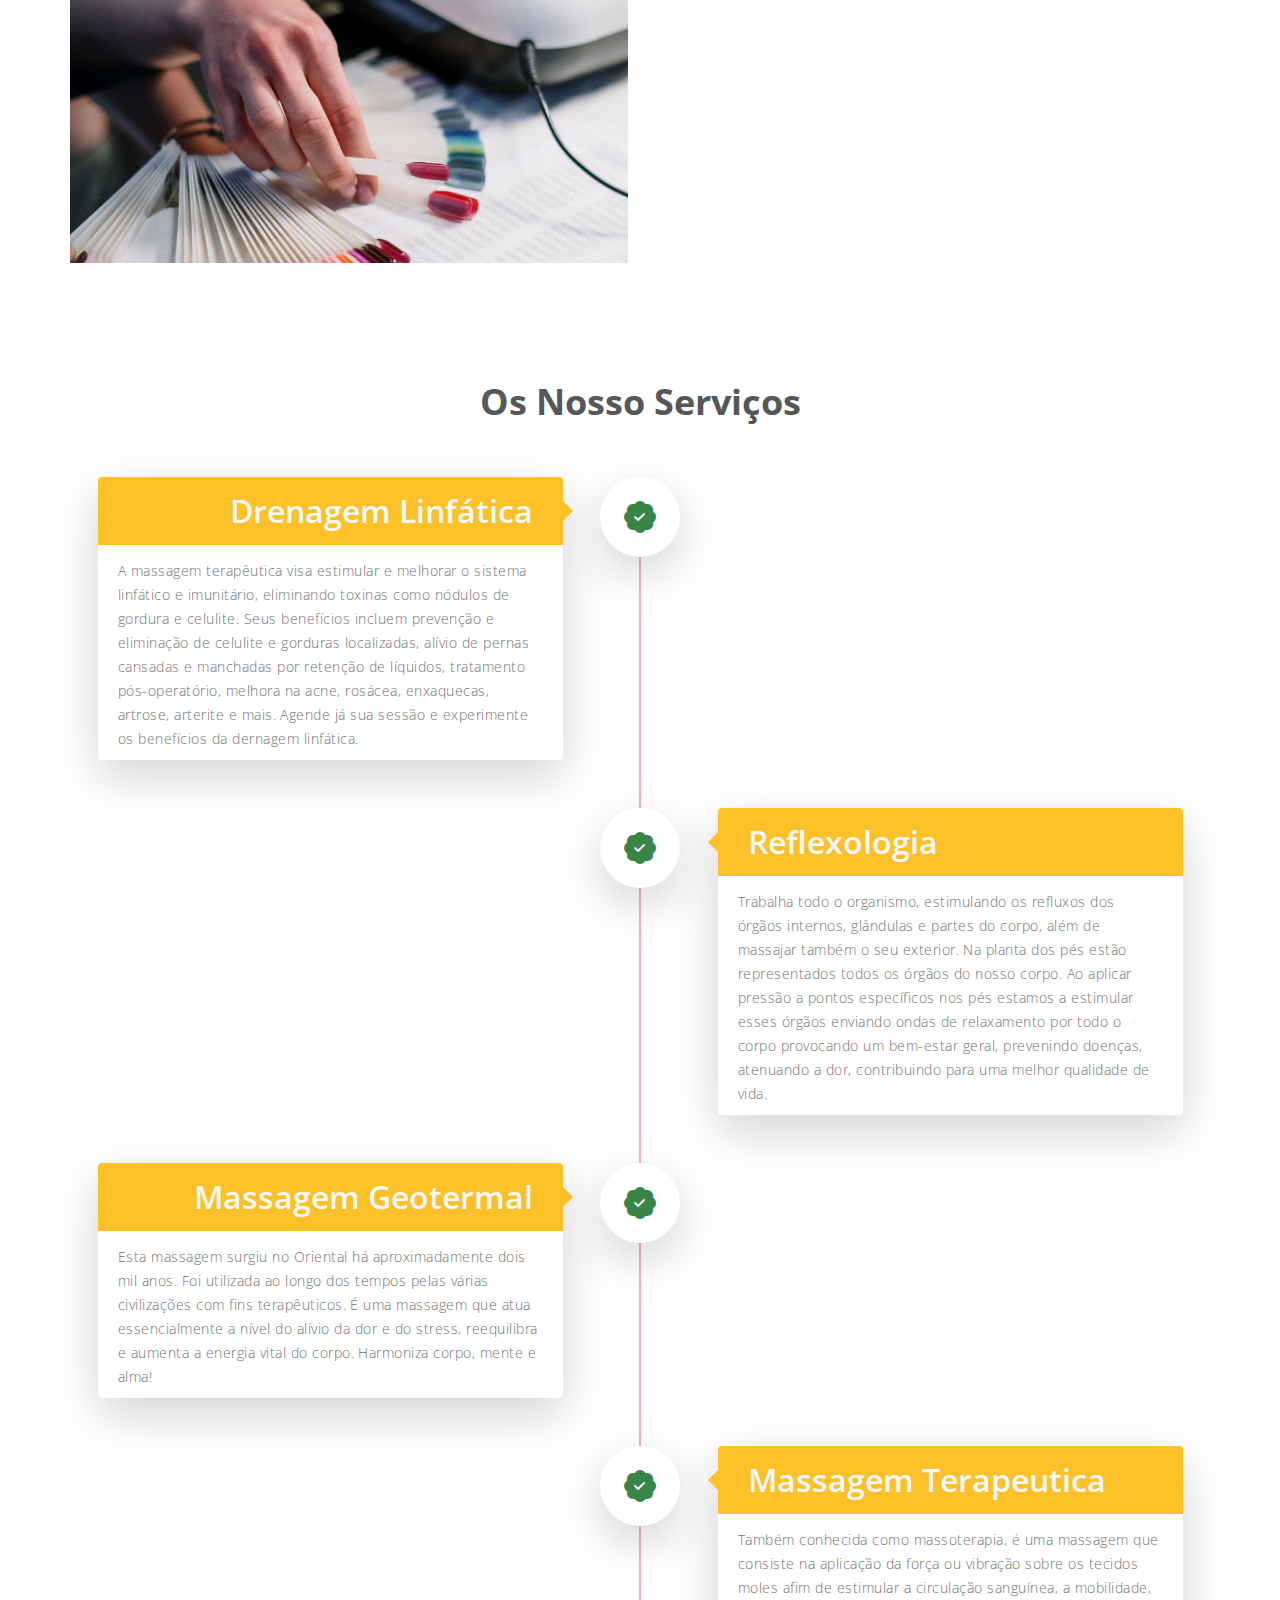
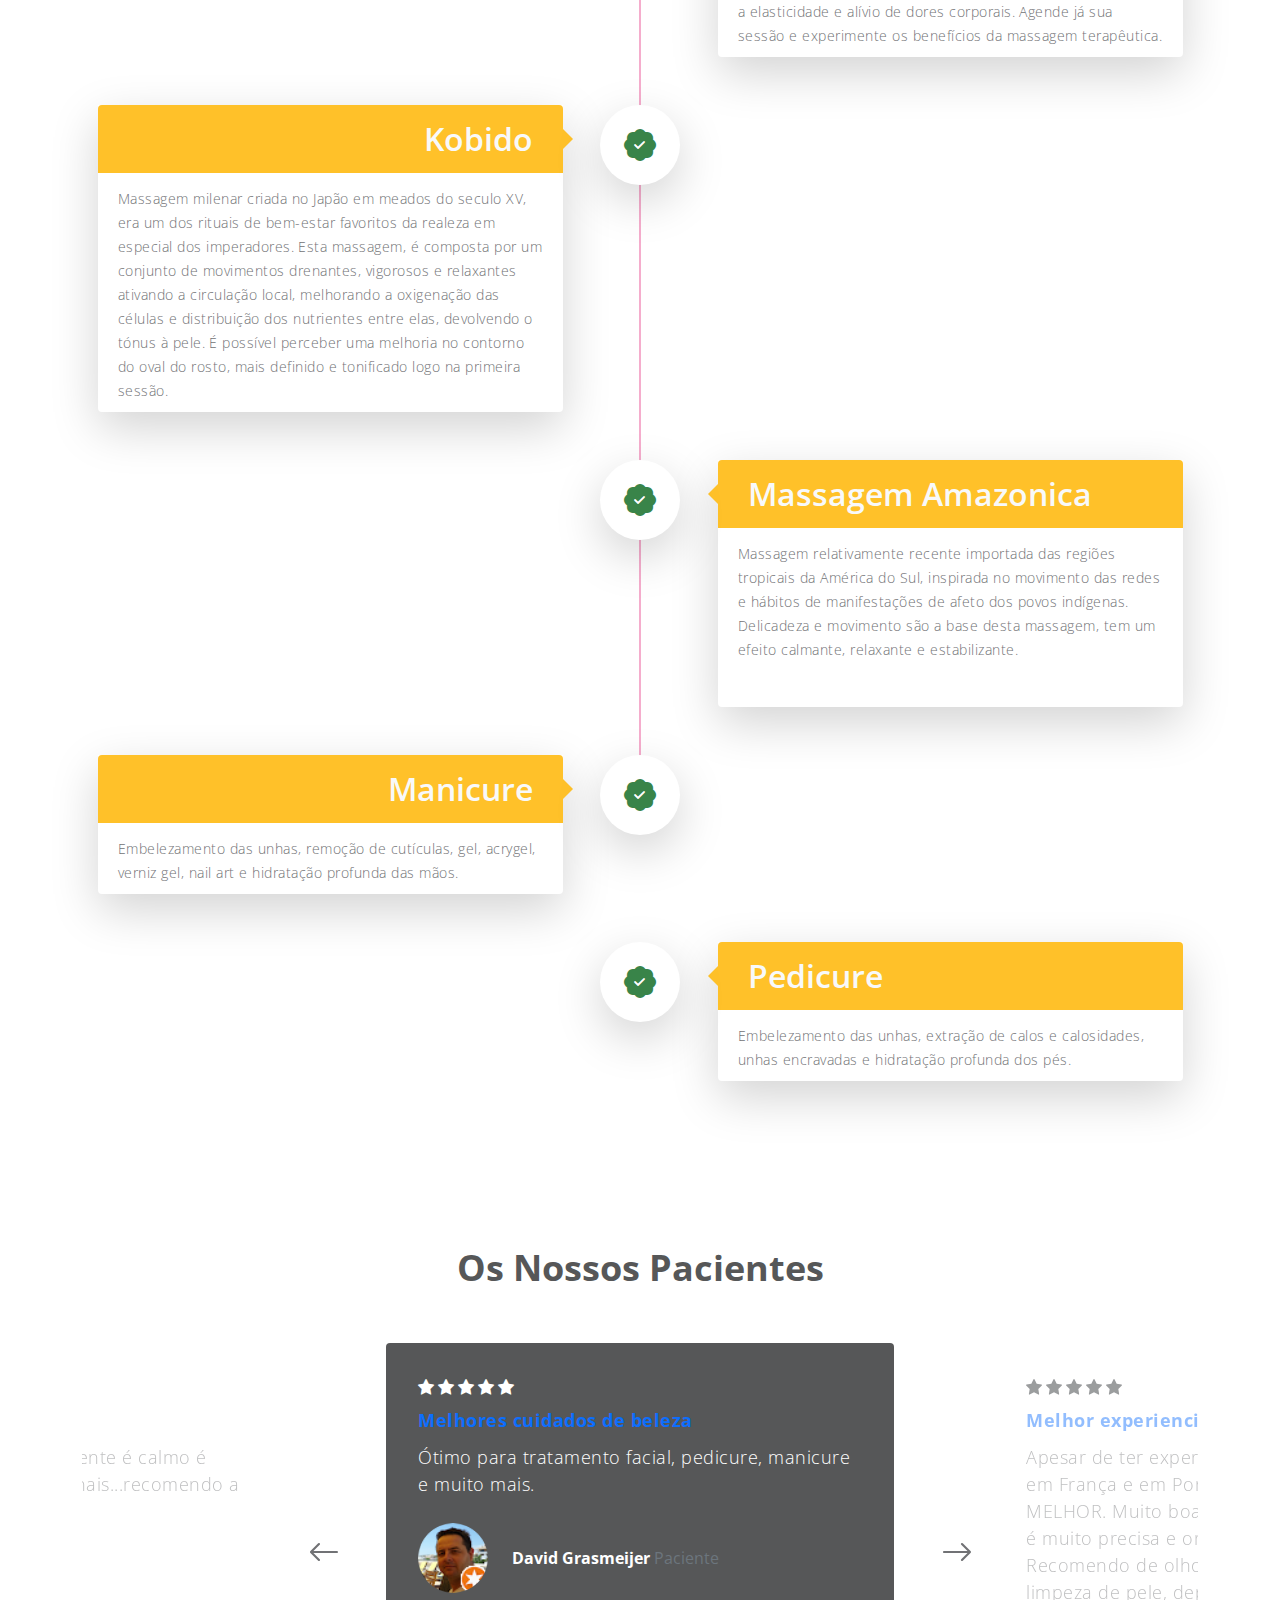
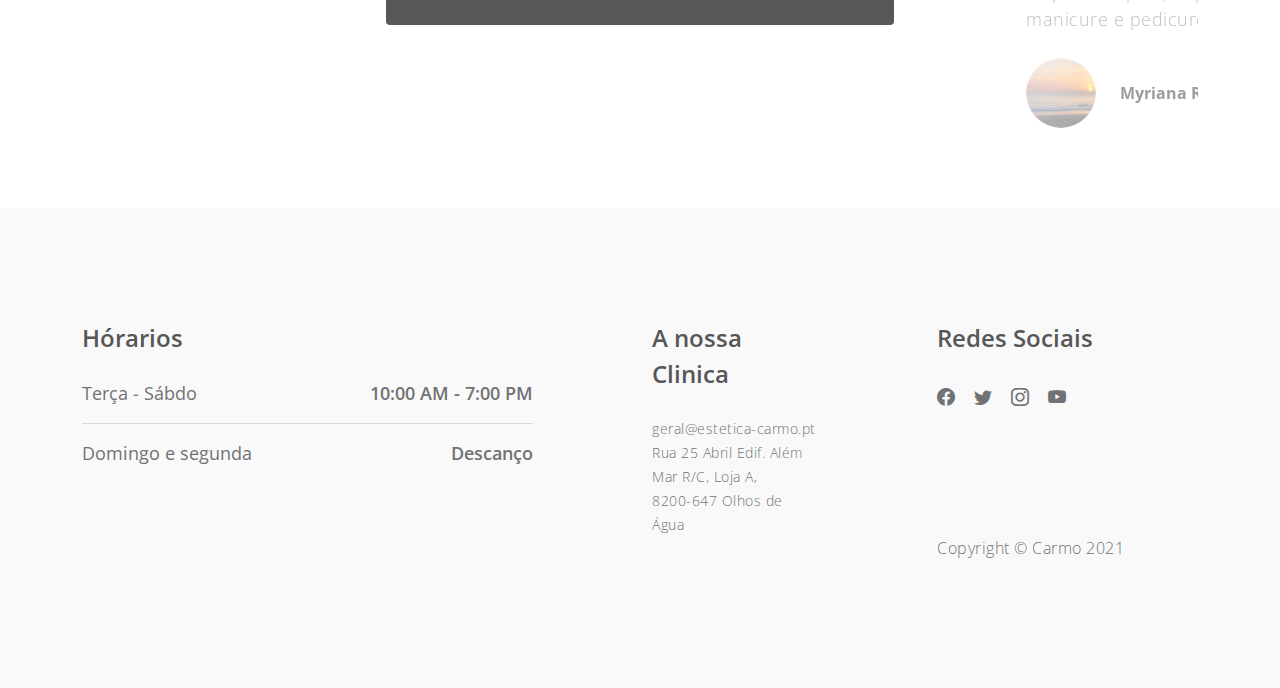
==== commit c3f3b051: "details" ====
--- a/index.html
+++ b/index.html
@@ -6,6 +6,8 @@
 
         <meta name="description" content="">
         <meta name="author" content="">
+
+        <link rel="shortcut icon" href="/images/45.ico" type="image/x-icon">
 
         <title>Carmo Estética - Beauty Salon</title>
 
@@ -67,9 +69,7 @@
 
                             <a class="navbar-brand d-none d-lg-block" href="index.html">
                                 <!-- Logo -->
-                                
-                                Estética Carmo
-                                <strong class="d-block">Beauty Salon</strong>
+                                <img src="images/logo.png" width="65" height="65">
                             </a>
 
                             <li class="nav-item">
@@ -206,9 +206,10 @@
                             <div class="row g-0 justify-content-end justify-content-md-around align-items-start timeline-nodes">
                                 <div class="col-9 col-md-5 me-md-4 me-lg-0 order-3 order-md-1 timeline-content bg-white shadow-lg">
                                     <h3 class=" text-light">Drenagem Linfática</h3>
-
-                                    <p>A massagem terapêutica visa estimular e melhorar o sistema linfático e imunitário, eliminando toxinas como nódulos de gordura e celulite. Seus benefícios incluem prevenção e eliminação de celulite e gorduras localizadas, alívio de pernas cansadas e manchadas por retenção de líquidos, tratamento pós-operatório, melhora na acne, rosácea, enxaquecas, artrose, arterite e mais.</p> 
-                                    <p>Agende já sua sessão e experimente os benefícios da dernagem linfática.</p>
+                                    <div class="Service-box">
+                                        <r>A massagem terapêutica visa estimular e melhorar o sistema linfático e imunitário, eliminando toxinas como nódulos de gordura e celulite. Seus benefícios incluem prevenção e eliminação de celulite e gorduras localizadas, alívio de pernas cansadas e manchadas por retenção de líquidos, tratamento pós-operatório, melhora na acne, rosácea, enxaquecas, artrose, arterite e mais.</r> 
+                                        <r>Agende já sua sessão e experimente os benefícios da dernagem linfática.</r>
+                                    </div>
                                 </div>
 
                                 <div class="col-3 col-sm-1 order-2 timeline-icons text-md-center">
@@ -224,9 +225,10 @@
                             <div class="row g-0 justify-content-end justify-content-md-around align-items-start timeline-nodes my-lg-5 my-4">
                                 <div class="col-9 col-md-5 ms-md-4 ms-lg-0 order-3 order-md-1 timeline-content bg-white shadow-lg">
                                     <h3 class=" text-light">Reflexologia</h3>
-
-                                    <p>Trabalha todo o organismo, estimulando os refluxos dos órgãos internos, glândulas e partes do corpo, além de massajar também o seu exterior.</p> 
-                                    <p> Na planta dos pés estão representados todos os órgãos do nosso corpo. Ao aplicar pressão a pontos específicos nos pés estamos a estimular esses órgãos enviando ondas de relaxamento por todo o corpo provocando um bem-estar geral, prevenindo doenças, atenuando a dor, contribuindo para uma melhor qualidade de vida.</p>
+                                    <div class="Service-box">
+                                        <r>Trabalha todo o organismo, estimulando os refluxos dos órgãos internos, glândulas e partes do corpo, além de massajar também o seu exterior.</r> 
+                                        <r> Na planta dos pés estão representados todos os órgãos do nosso corpo. Ao aplicar pressão a pontos específicos nos pés estamos a estimular esses órgãos enviando ondas de relaxamento por todo o corpo provocando um bem-estar geral, prevenindo doenças, atenuando a dor, contribuindo para uma melhor qualidade de vida.</r>
+                                    </div>
                                 </div>
 
                                 <div class="col-3 col-sm-1 order-2 timeline-icons text-md-center">
@@ -242,10 +244,11 @@
                             <div class="row g-0 justify-content-end justify-content-md-around align-items-start timeline-nodes">
                                 <div class="col-9 col-md-5 me-md-4 me-lg-0 order-3 order-md-1 timeline-content bg-white shadow-lg">
                                     <h3 class=" text-light">Massagem Geotermal</h3>
-
-                                    <p>Esta massagem surgiu no Oriental há aproximadamente dois mil anos. Foi utilizada ao longo dos tempos pelas várias civilizações com fins terapêuticos.</p>  
-                                    <p>É uma massagem que atua essencialmente a nível do alívio da dor e do stress, reequilibra e aumenta a energia vital do corpo.</p> 
-                                    <p>Harmoniza corpo, mente e alma!</p>
+                                    <div class="Service-box">
+                                        <r>Esta massagem surgiu no Oriental há aproximadamente dois mil anos. Foi utilizada ao longo dos tempos pelas várias civilizações com fins terapêuticos.</r>  
+                                        <r>É uma massagem que atua essencialmente a nível do alívio da dor e do stress, reequilibra e aumenta a energia vital do corpo.</r> 
+                                        <r>Harmoniza corpo, mente e alma!</r>
+                                    </div>
                                 </div>
 
                                 <div class="col-3 col-sm-1 order-2 timeline-icons text-md-center">
@@ -261,9 +264,10 @@
                             <div class="row g-0 justify-content-end justify-content-md-around align-items-start timeline-nodes my-lg-5 my-4">
                                 <div class="col-9 col-md-5 ms-md-4 ms-lg-0 order-3 order-md-1 timeline-content bg-white shadow-lg">
                                     <h3 class=" text-light">Massagem Terapeutica</h3>
-
-                                    <p>Também conhecida como massoterapia, é uma massagem que consiste na aplicação da força ou vibração sobre os tecidos moles afim de estimular a circulação sanguínea, a mobilidade, a elasticidade e alívio de dores corporais.</p>
-                                    <p>Agende já sua sessão e experimente os benefícios da massagem terapêutica.</p>
+                                    <div class="Service-box">
+                                        <r>Também conhecida como massoterapia, é uma massagem que consiste na aplicação da força ou vibração sobre os tecidos moles afim de estimular a circulação sanguínea, a mobilidade, a elasticidade e alívio de dores corporais.</r>
+                                        <r>Agende já sua sessão e experimente os benefícios da massagem terapêutica.</r>
+                                    </div>
                                 </div>
 
                                 <div class="col-3 col-sm-1 order-2 timeline-icons text-md-center">
@@ -279,10 +283,11 @@
                             <div class="row g-0 justify-content-end justify-content-md-around align-items-start timeline-nodes">
                                 <div class="col-9 col-md-5 me-md-4 me-lg-0 order-3 order-md-1 timeline-content bg-white shadow-lg">
                                     <h3 class=" text-light">Kobido</h3>
-
-                                    <p>Massagem milenar criada no Japão em meados do seculo XV, era um dos rituais de bem-estar favoritos da realeza em especial dos imperadores.</p>
-                                    <p>Esta massagem, é composta por um conjunto de movimentos drenantes, vigorosos e relaxantes ativando a circulação local, melhorando a oxigenação das células e distribuição dos nutrientes entre elas, devolvendo o tónus à pele.</p>
-                                    <p>É possível perceber uma melhoria no contorno do oval do rosto, mais definido e tonificado logo na primeira sessão.</p>
+                                    <div class="Service-box">
+                                        <r>Massagem milenar criada no Japão em meados do seculo XV, era um dos rituais de bem-estar favoritos da realeza em especial dos imperadores.</r>
+                                        <r>Esta massagem, é composta por um conjunto de movimentos drenantes, vigorosos e relaxantes ativando a circulação local, melhorando a oxigenação das células e distribuição dos nutrientes entre elas, devolvendo o tónus à pele.</r>
+                                        <r>É possível perceber uma melhoria no contorno do oval do rosto, mais definido e tonificado logo na primeira sessão.</r>
+                                    </div>
                                 </div>
 
                                 <div class="col-3 col-sm-1 order-2 timeline-icons text-md-center">
@@ -298,9 +303,10 @@
                             <div class="row g-0 justify-content-end justify-content-md-around align-items-start timeline-nodes my-lg-5 my-4">
                                 <div class="col-9 col-md-5 ms-md-4 ms-lg-0 order-3 order-md-1 timeline-content bg-white shadow-lg">
                                     <h3 class=" text-light">Massagem Amazonica</h3>
-
-                                    <p>Massagem relativamente recente importada das regiões tropicais da América do Sul, inspirada no movimento das redes e hábitos de manifestações de afeto dos povos indígenas. </p>
-                                    <p>Delicadeza e movimento são a base desta massagem, tem um efeito calmante, relaxante e estabilizante.</p>
+                                    <div class="Service-box">
+                                        <r>Massagem relativamente recente importada das regiões tropicais da América do Sul, inspirada no movimento das redes e hábitos de manifestações de afeto dos povos indígenas. </r>
+                                        <r>Delicadeza e movimento são a base desta massagem, tem um efeito calmante, relaxante e estabilizante.</p>
+                                    </div>
                                 </div>
 
                                 <div class="col-3 col-sm-1 order-2 timeline-icons text-md-center">
@@ -316,8 +322,9 @@
                             <div class="row g-0 justify-content-end justify-content-md-around align-items-start timeline-nodes">
                                 <div class="col-9 col-md-5 me-md-4 me-lg-0 order-3 order-md-1 timeline-content bg-white shadow-lg">
                                     <h3 class=" text-light">Manicure</h3>
-
-                                    <p>Embelezamento das unhas, remoção de cutículas, gel, acrygel, verniz gel, nail art e hidratação profunda das mãos.</p>
+                                    <div class="Service-box">
+                                        <r>Embelezamento das unhas, remoção de cutículas, gel, acrygel, verniz gel, nail art e hidratação profunda das mãos.</r>
+                                    </div>
                                 </div>
 
                                 <div class="col-3 col-sm-1 order-2 timeline-icons text-md-center">
@@ -333,8 +340,9 @@
                             <div class="row g-0 justify-content-end justify-content-md-around align-items-start timeline-nodes my-lg-5 my-4">
                                 <div class="col-9 col-md-5 ms-md-4 ms-lg-0 order-3 order-md-1 timeline-content bg-white shadow-lg">
                                     <h3 class=" text-light">Pedicure</h3>
-
-                                    <p>Embelezamento das unhas, extração de calos e calosidades, unhas encravadas e hidratação profunda dos pés.</p>
+                                    <div class="Service-box">
+                                        <r>Embelezamento das unhas, extração de calos e calosidades, unhas encravadas e hidratação profunda dos pés.</r>
+                                    </div>
                                 </div>
 
                                 <div class="col-3 col-sm-1 order-2 timeline-icons text-md-center">
--- a/css/templatemo-medic-care.css
+++ b/css/templatemo-medic-care.css
@@ -926,6 +926,17 @@
   }
 }
 
+/*---------------------------------------
+  Extras              
+-----------------------------------------*/
+
+.Service-box {
+  padding-top:   5px;  
+  padding-left:  20px;
+  padding-right: 20px;
+  padding-bottom: 10px;
+}
+
 .WhatsApp {
   position: fixed; 
   bottom: 70px; 
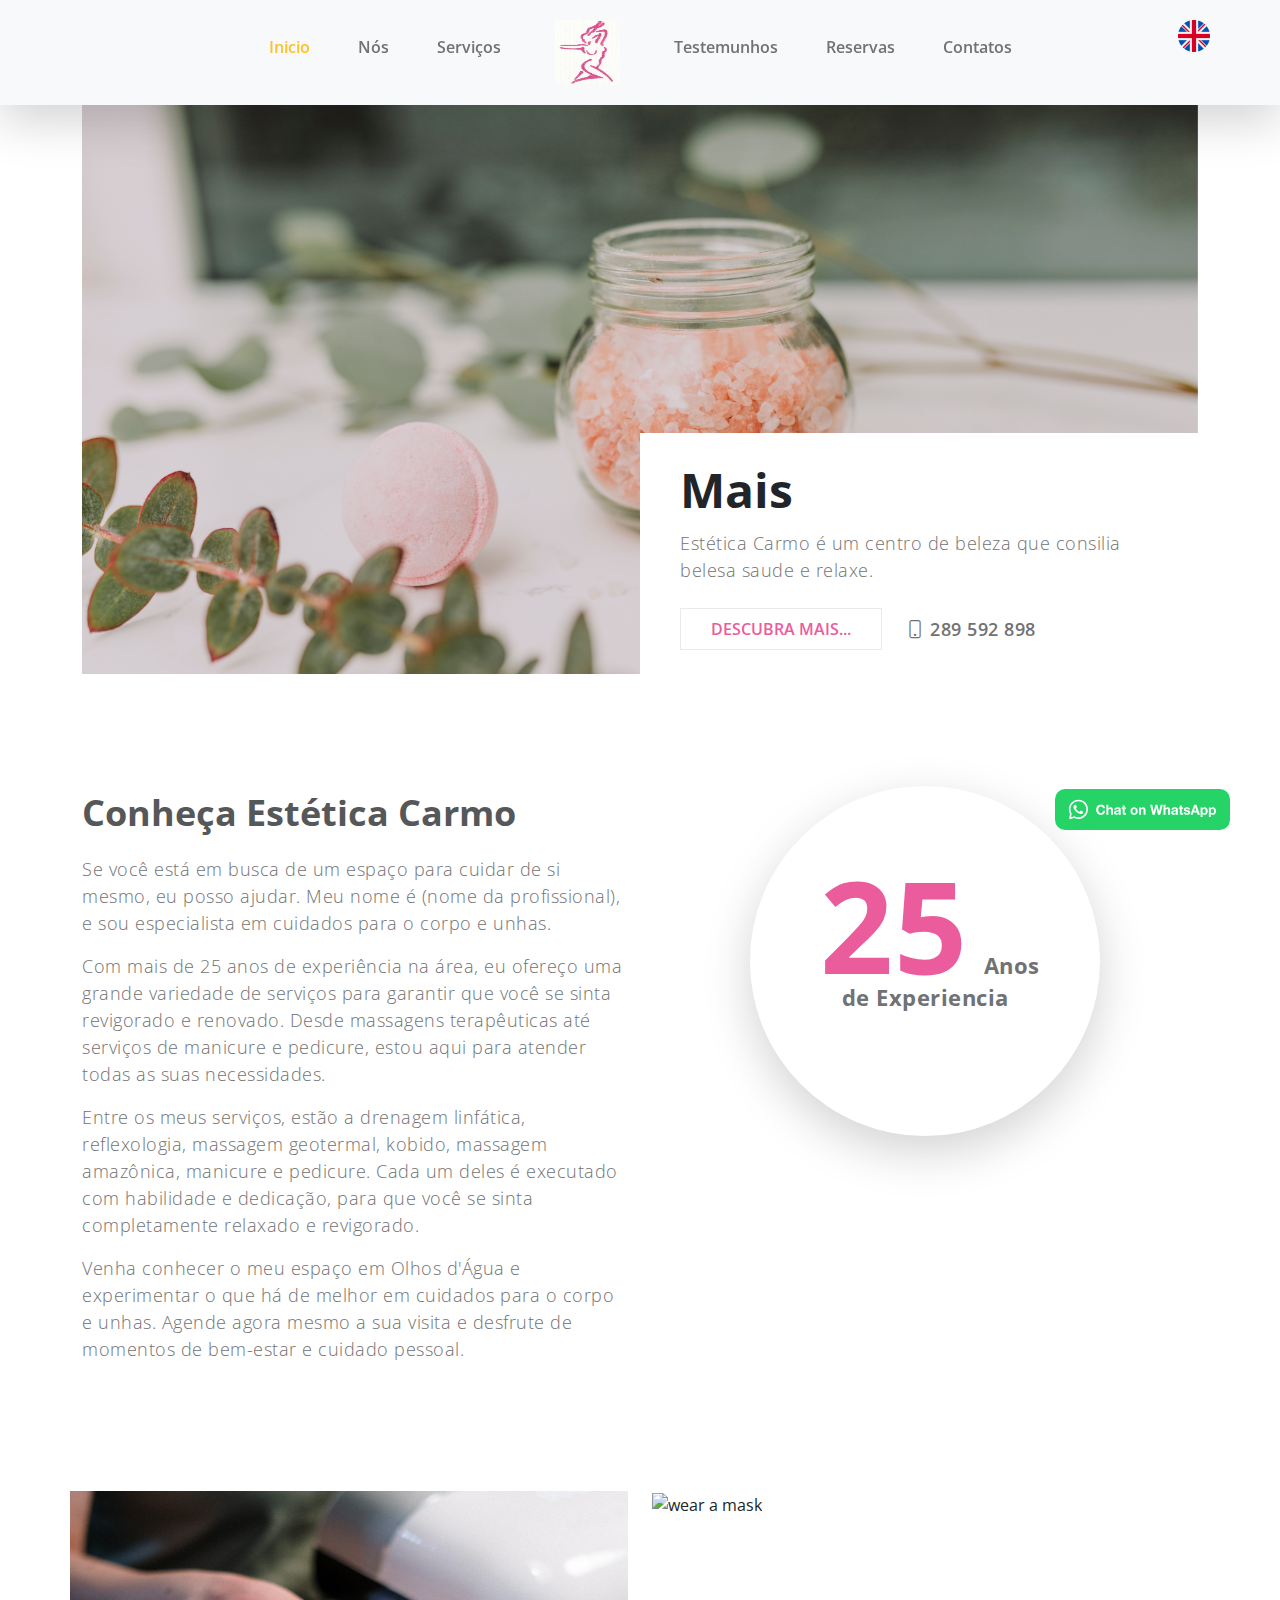
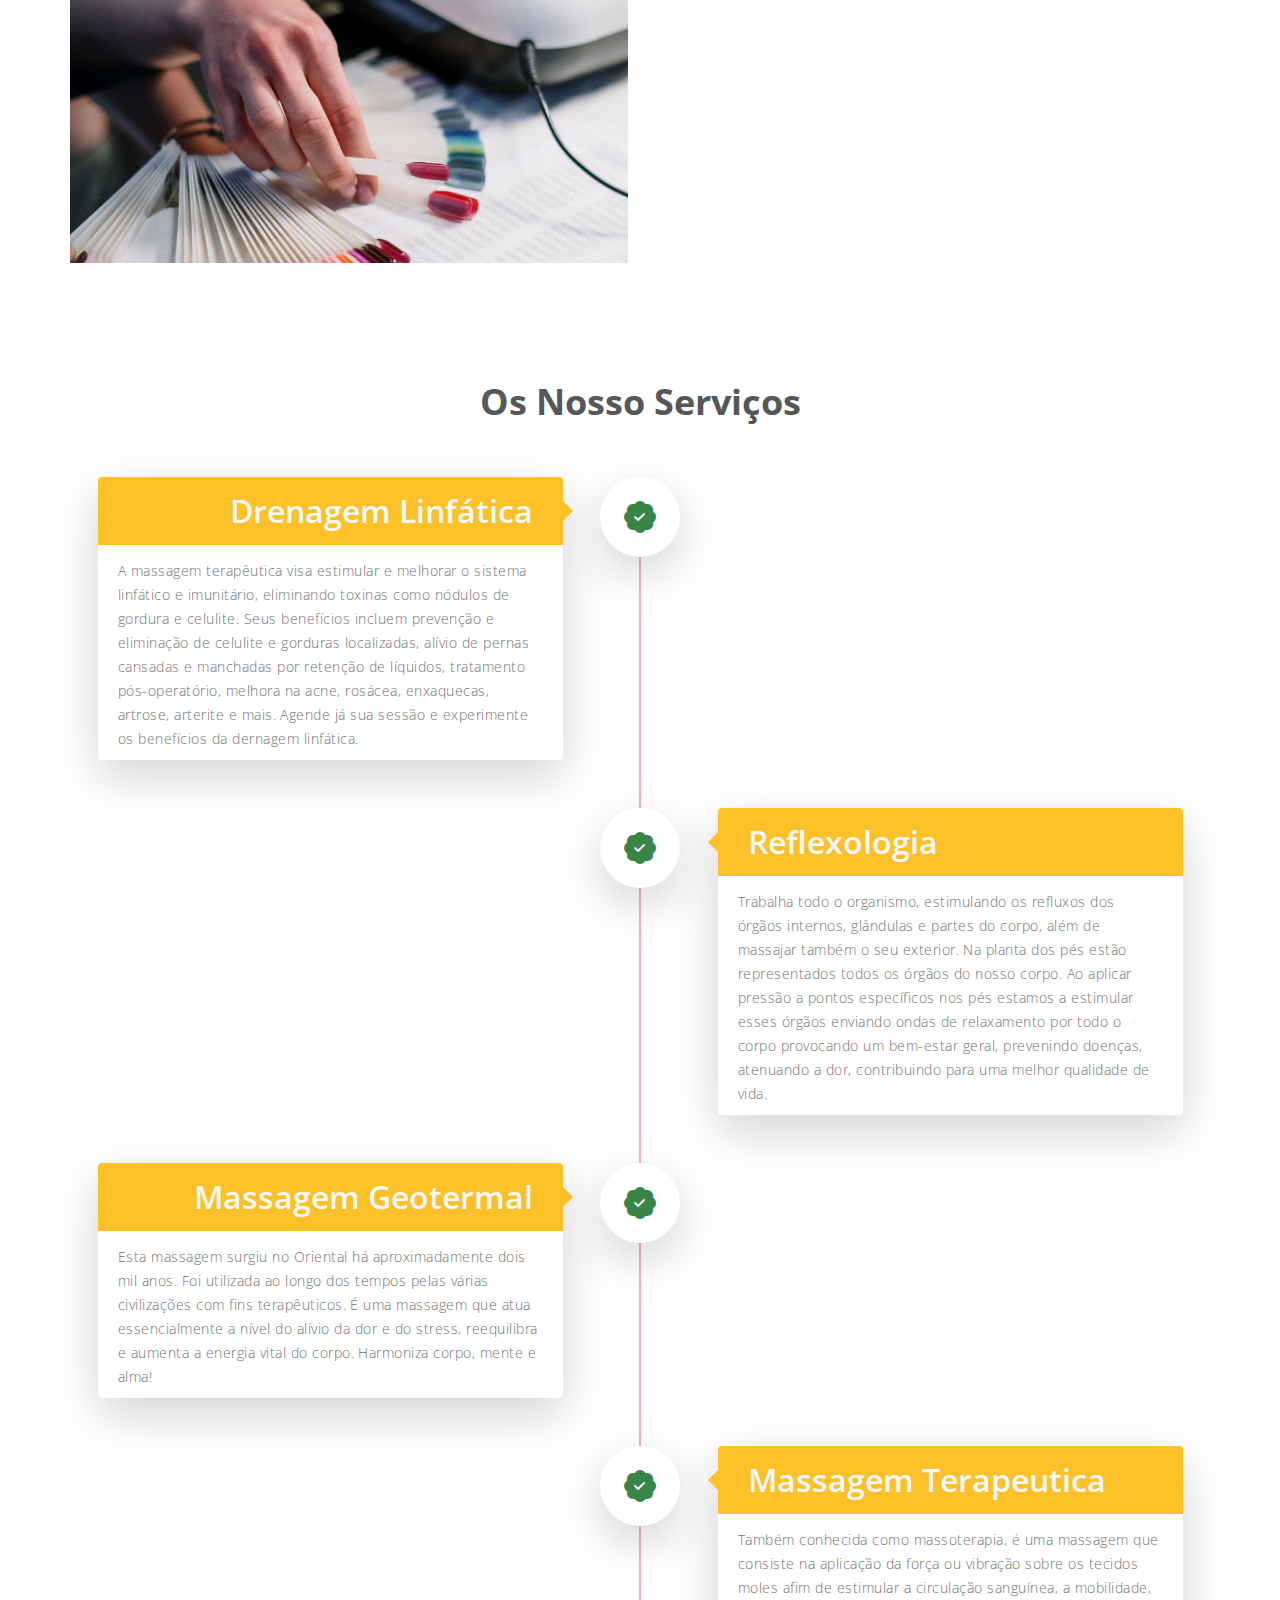
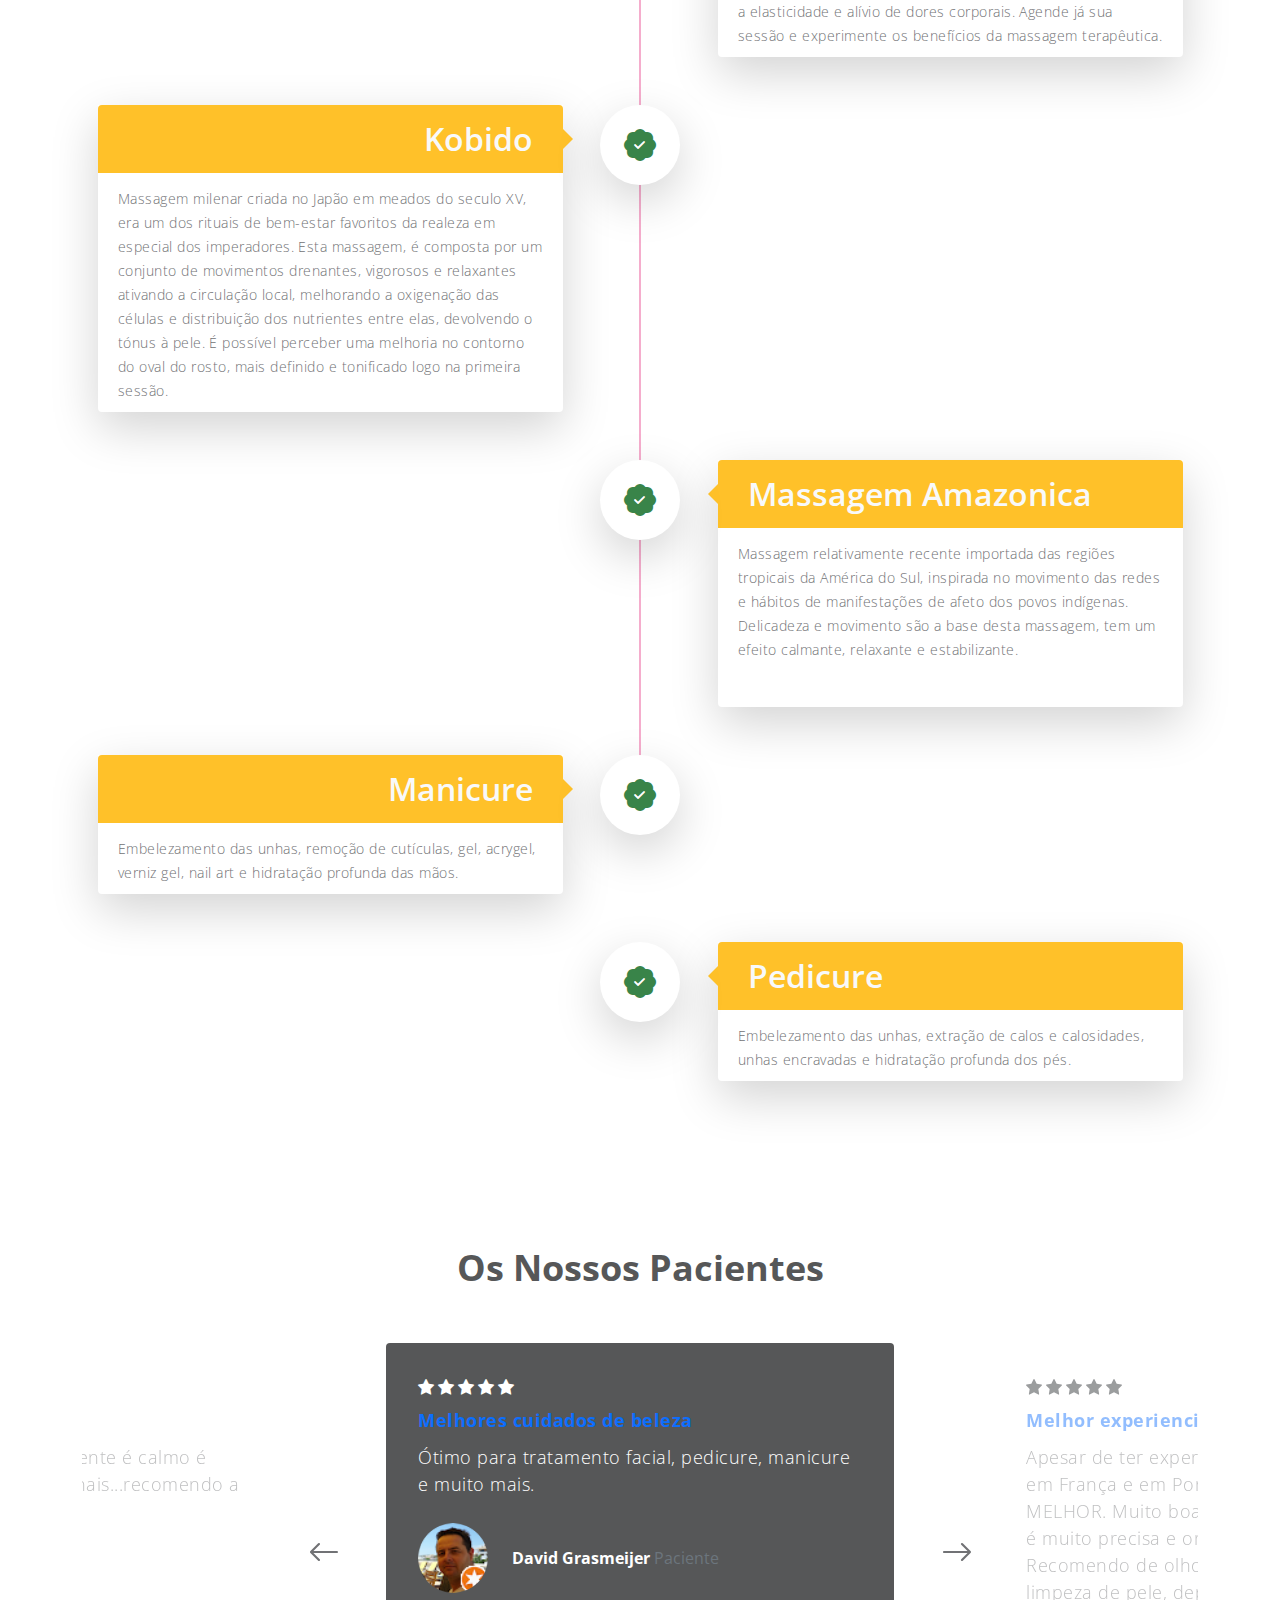
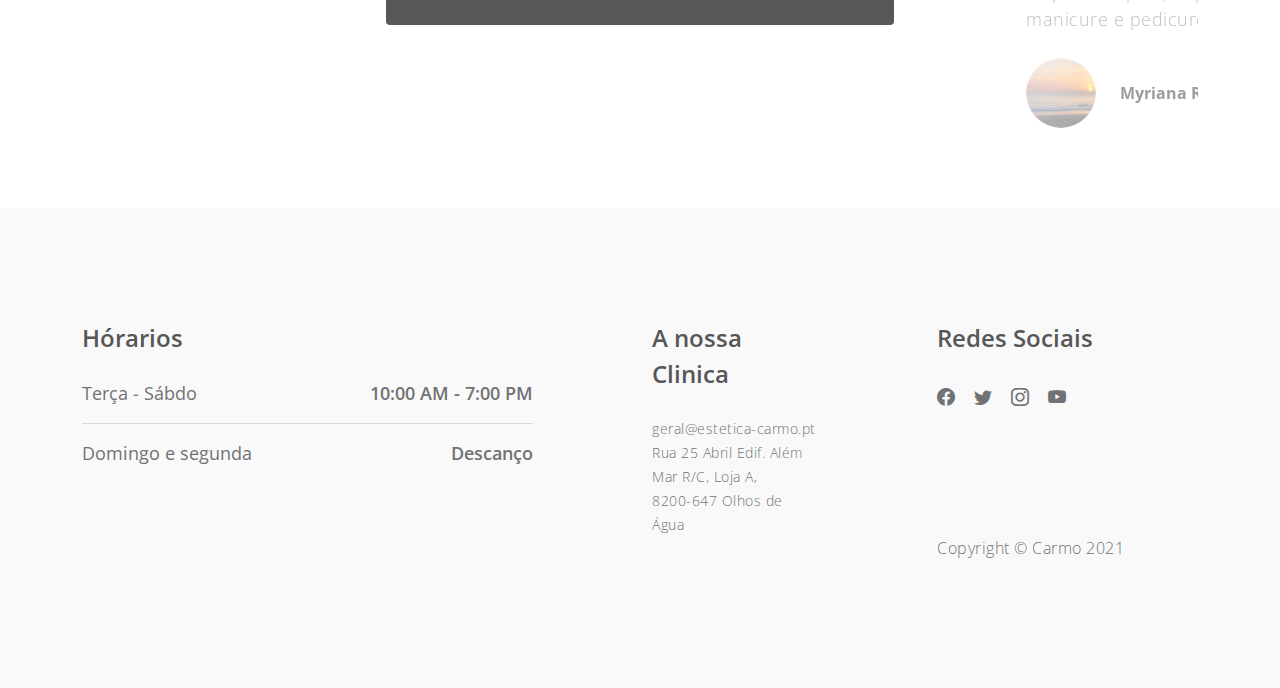
==== commit 16b40ce1: "testlogo" ====
--- a/index.html
+++ b/index.html
@@ -69,7 +69,7 @@
 
                             <a class="navbar-brand d-none d-lg-block" href="index.html">
                                 <!-- Logo -->
-                                <img src="images/logo.png" width="65" height="65">
+                                <img src="images/favi.png" width="65" height="65">
                             </a>
 
                             <li class="nav-item">
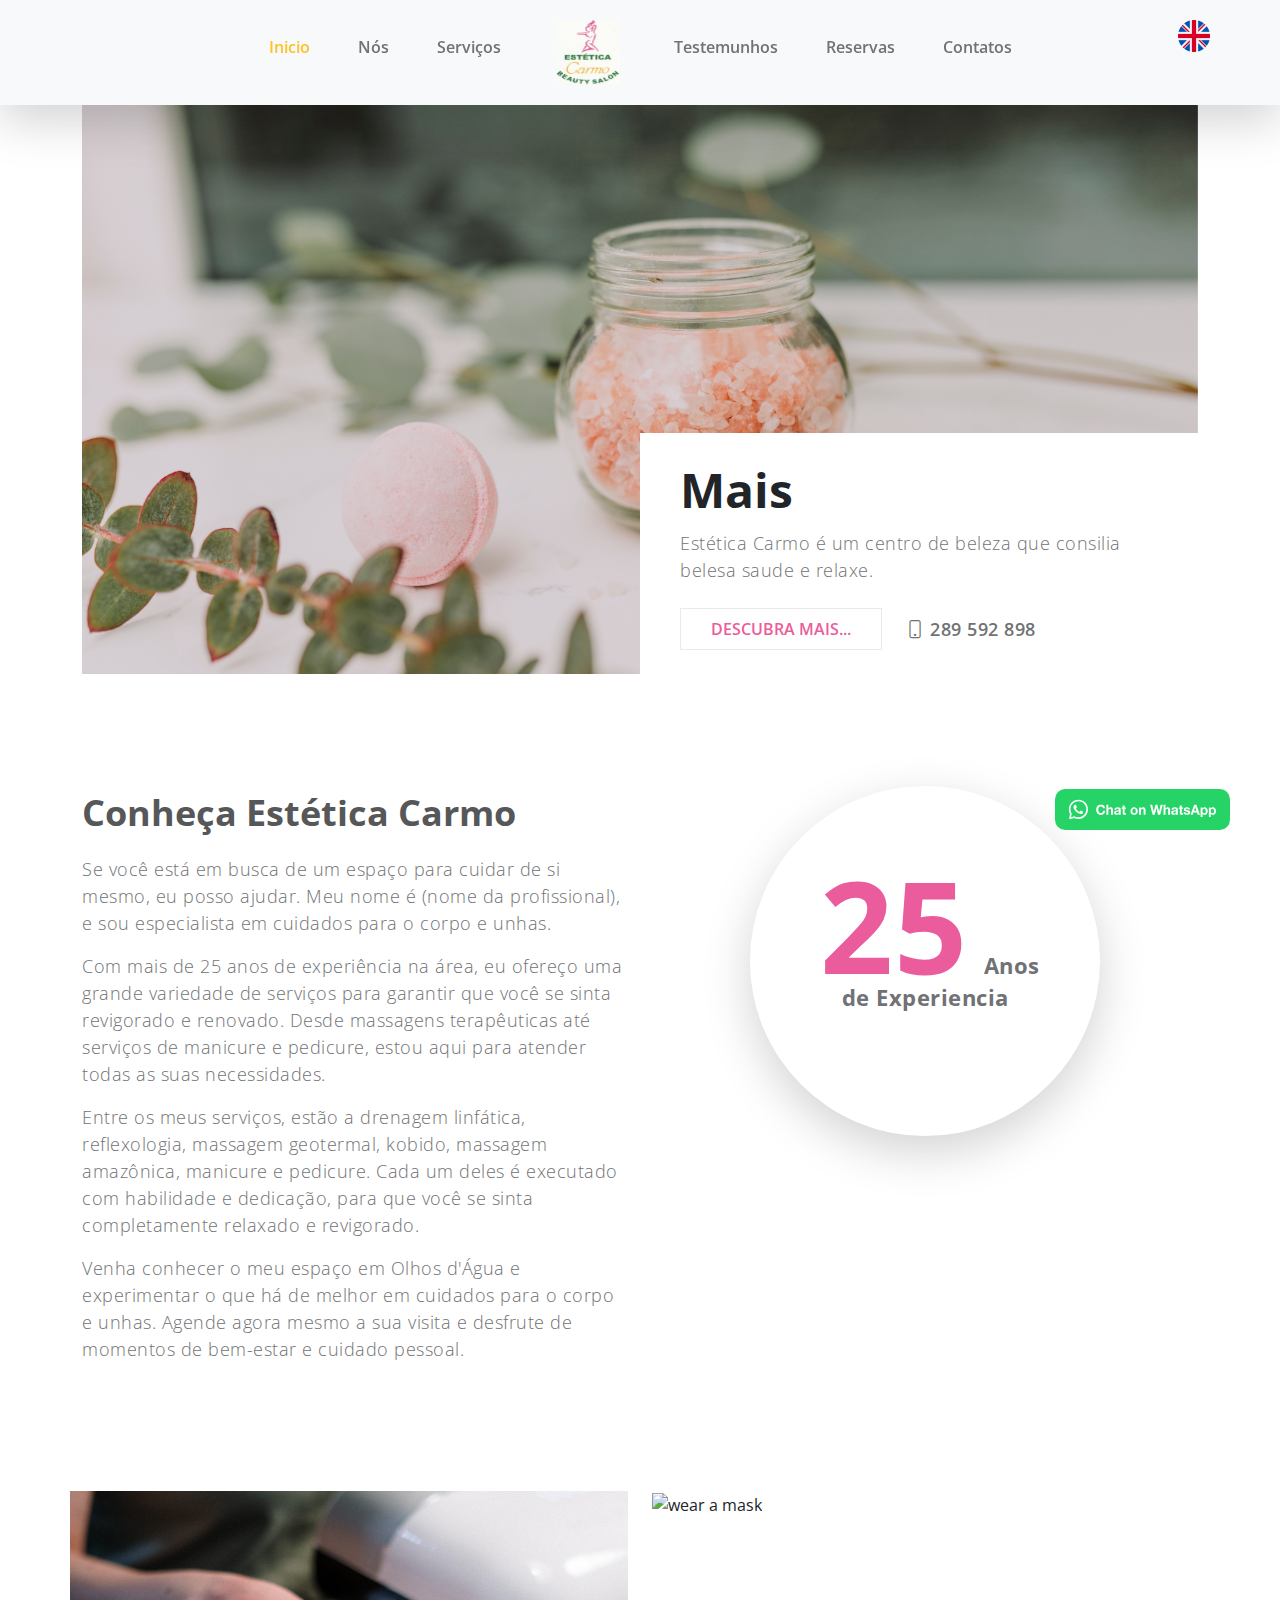
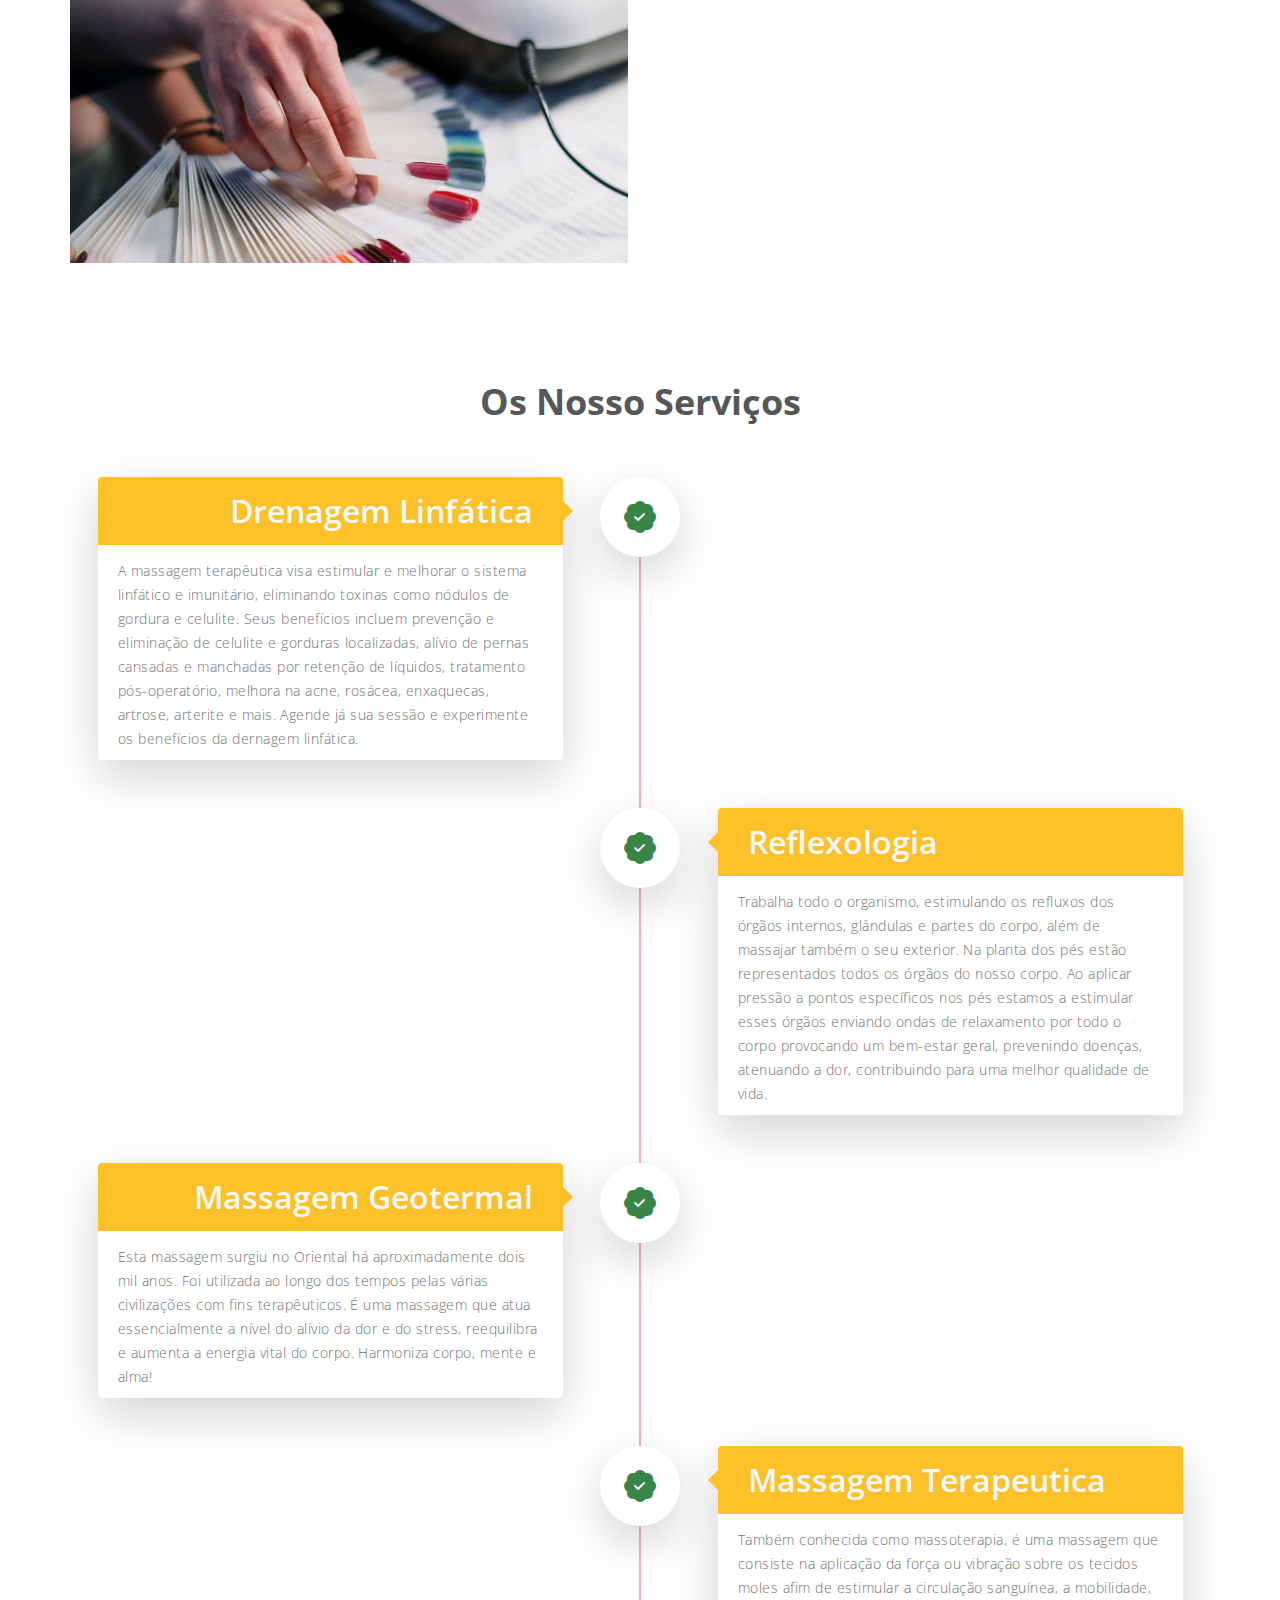
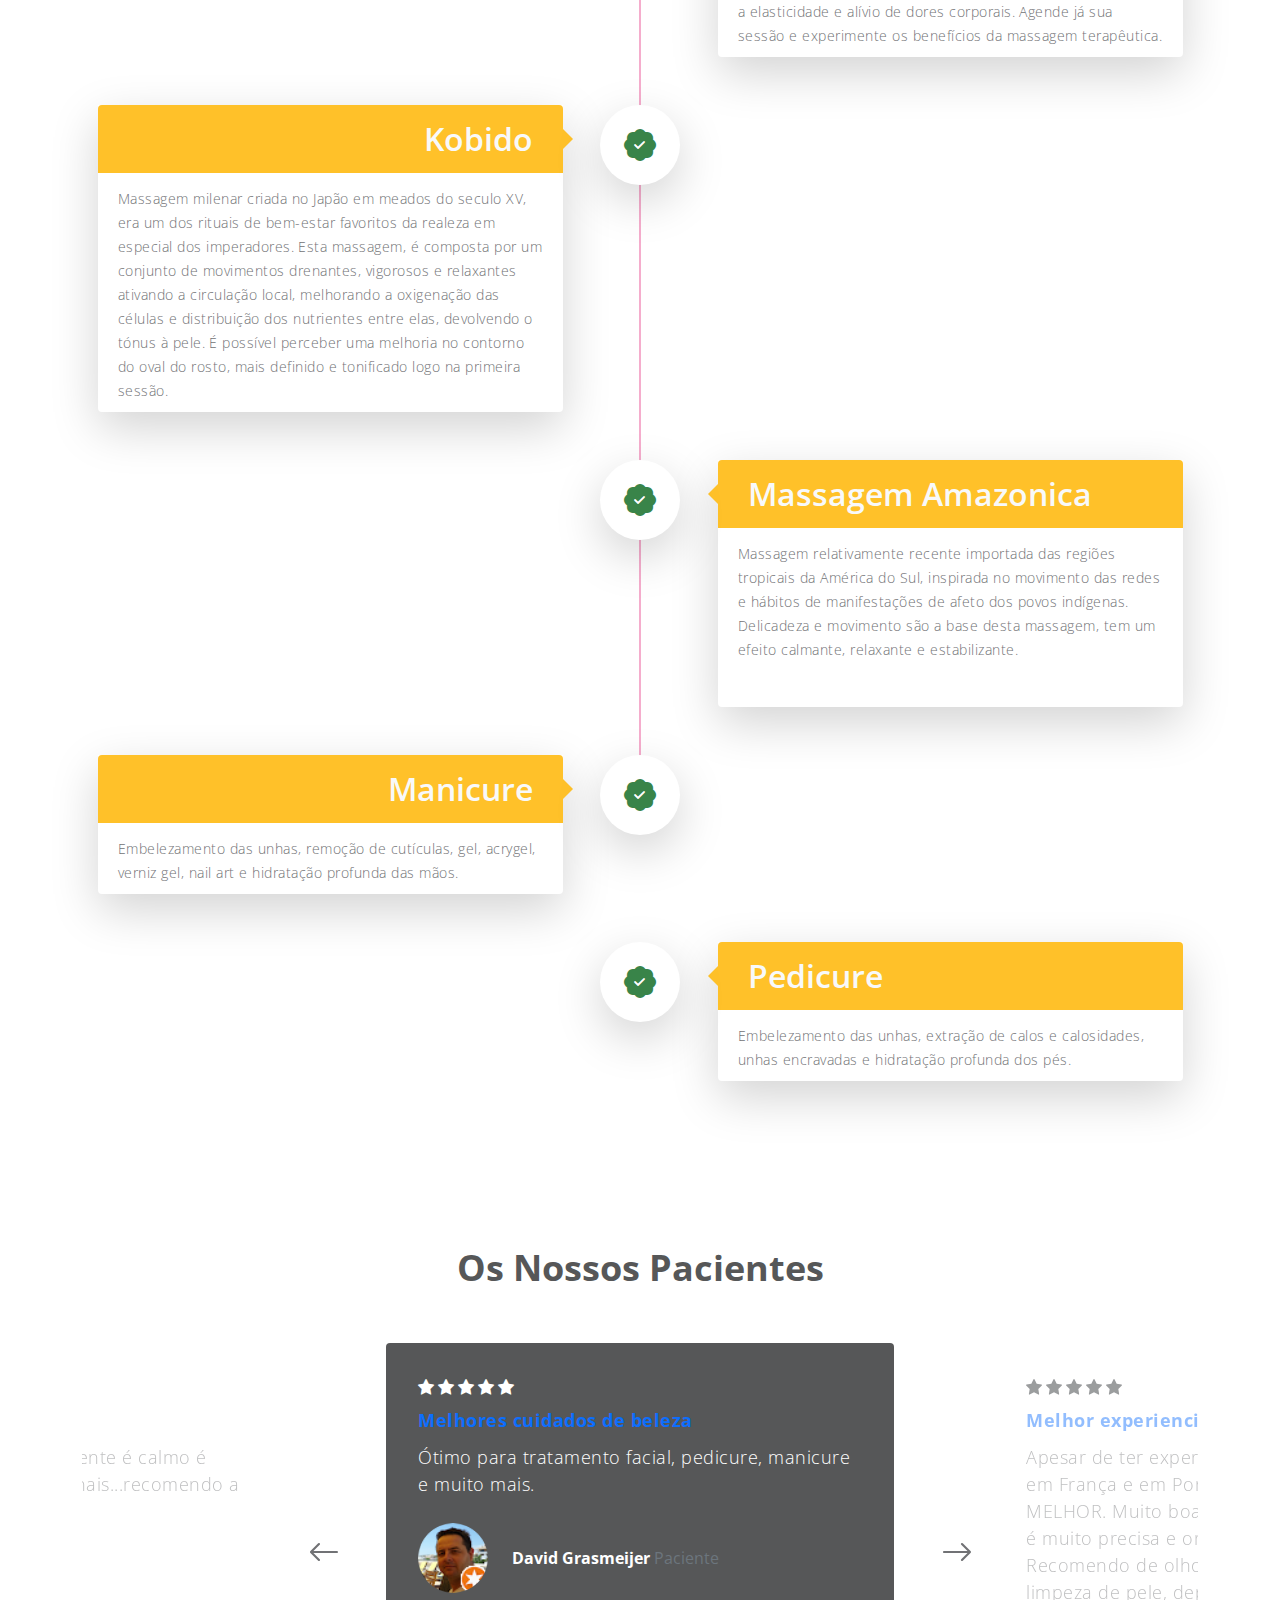
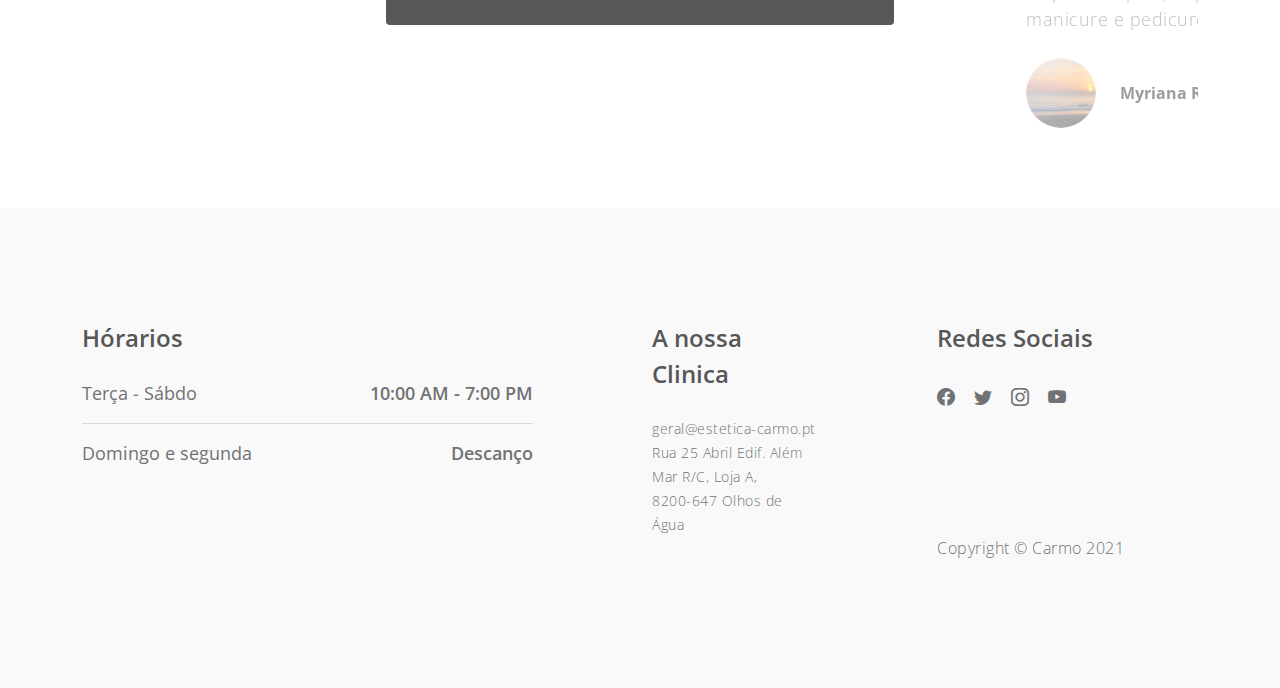
==== commit 85eaecba: "Quase" ====
--- a/index.html
+++ b/index.html
@@ -45,8 +45,8 @@
             <nav class="navbar navbar-expand-lg bg-light fixed-top shadow-lg">
                 <div class="container">
                     <a class="navbar-brand mx-auto d-lg-none" href="index.html">
-                        Carmo Estética
-                        <strong class="d-block">Beauty Salon</strong>
+                        <!-- Logo -->
+                        <img src="images/logo.png" width="65" height="65">
                     </a>
 
                     <button class="navbar-toggler" type="button" data-bs-toggle="collapse" data-bs-target="#navbarNav" aria-controls="navbarNav" aria-expanded="false" aria-label="Toggle navigation">
@@ -69,7 +69,7 @@
 
                             <a class="navbar-brand d-none d-lg-block" href="index.html">
                                 <!-- Logo -->
-                                <img src="images/favi.png" width="65" height="65">
+                                <img src="images/logo.png" width="65" height="65">
                             </a>
 
                             <li class="nav-item">
@@ -110,7 +110,7 @@
                                     </div>
 
                                     <div class="carousel-item">
-                                        <img src="images/slider/young-asian-female-dentist-white-coat-posing-clinic-equipment.jpg" class="img-fluid" alt="">
+                                        <img src="images/slider/1young-asian-female-dentist-white-coat-posing-clinic-equipment.jpg" class="img-fluid" alt="">
                                     </div>
 
                                     <div class="carousel-item">
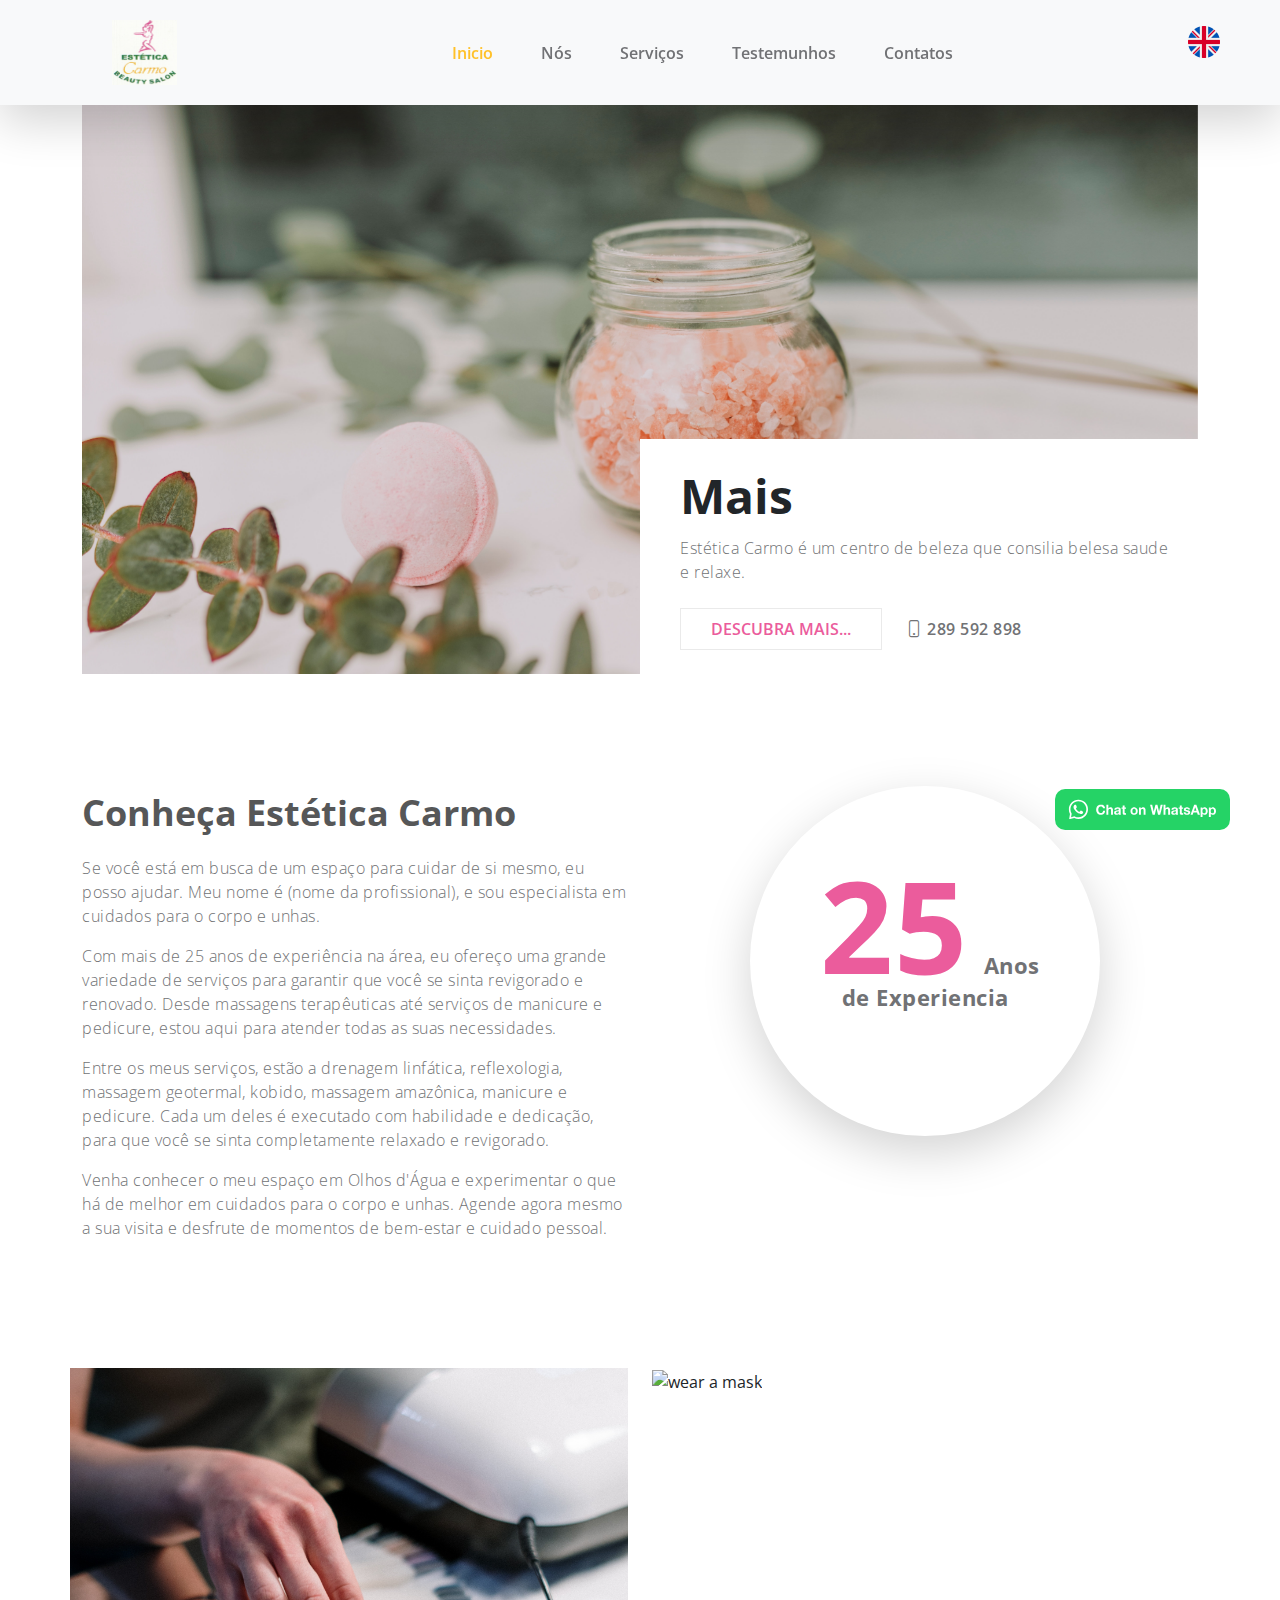
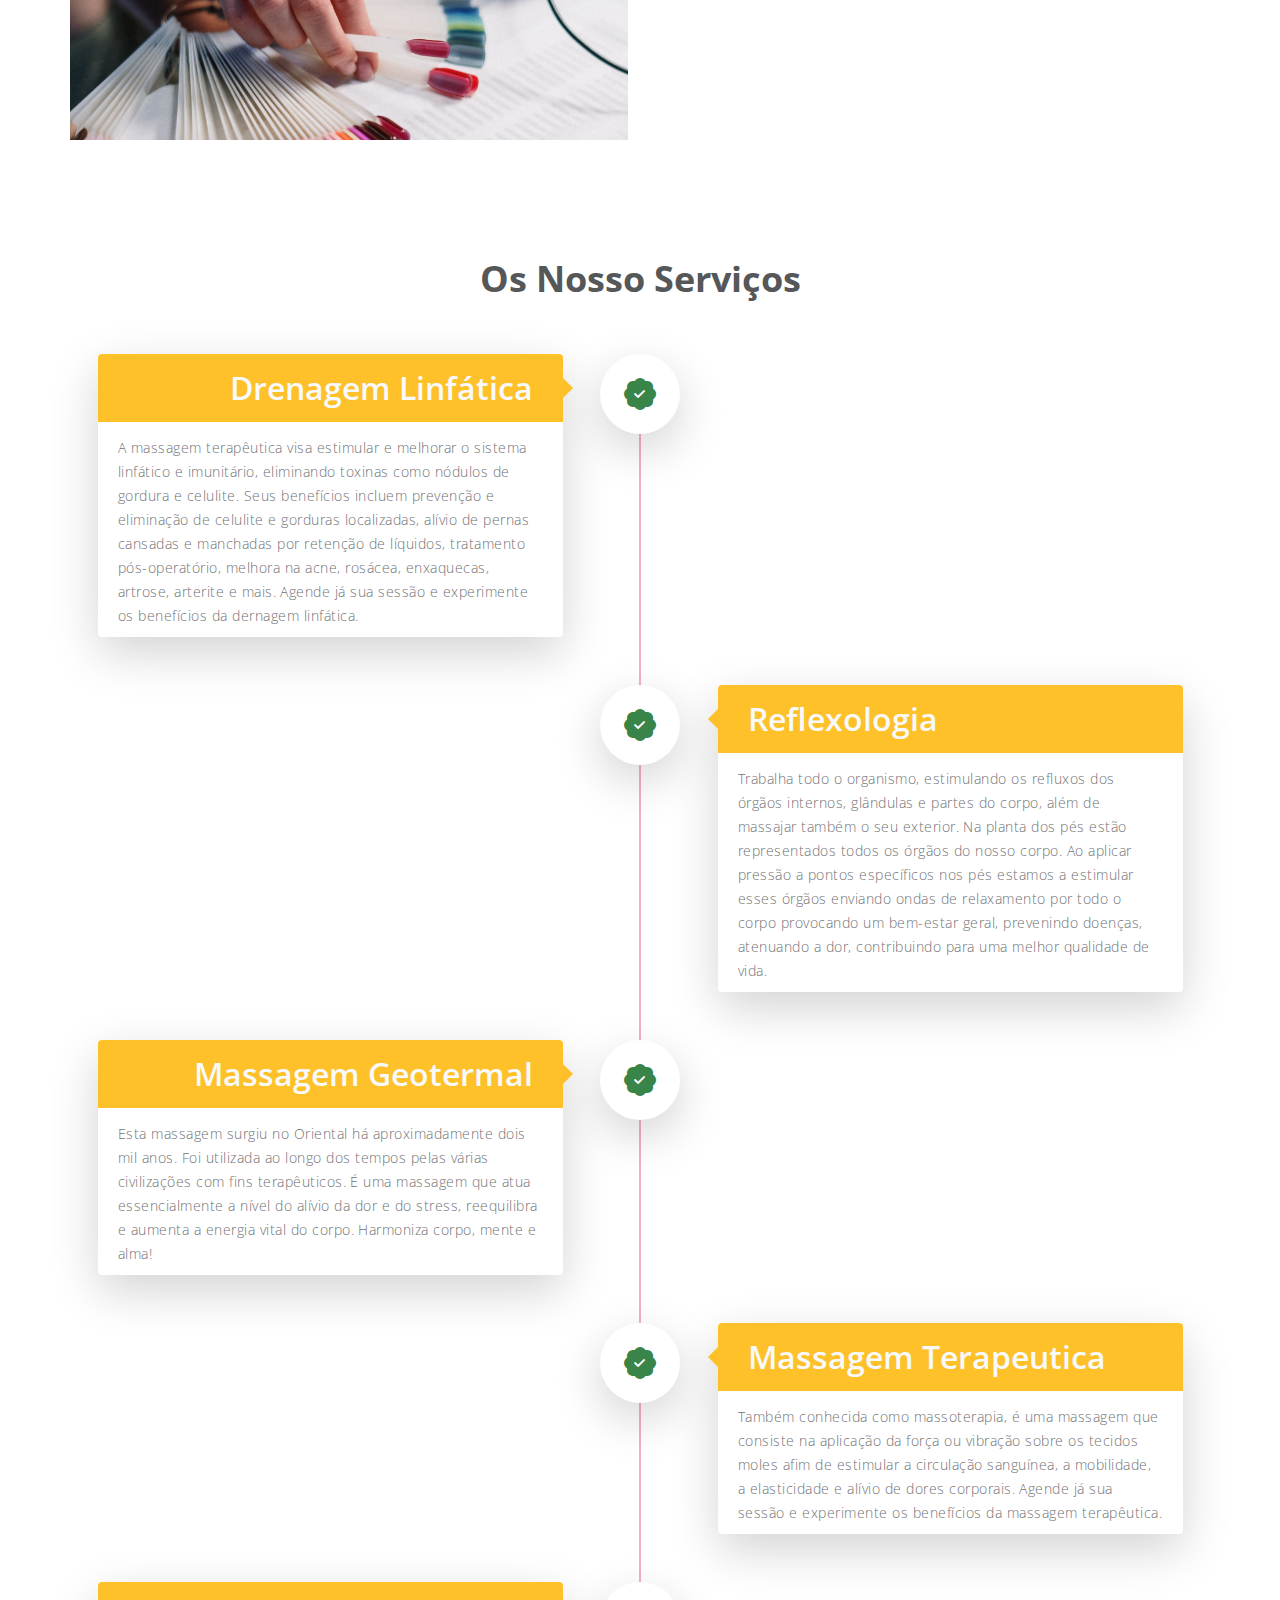
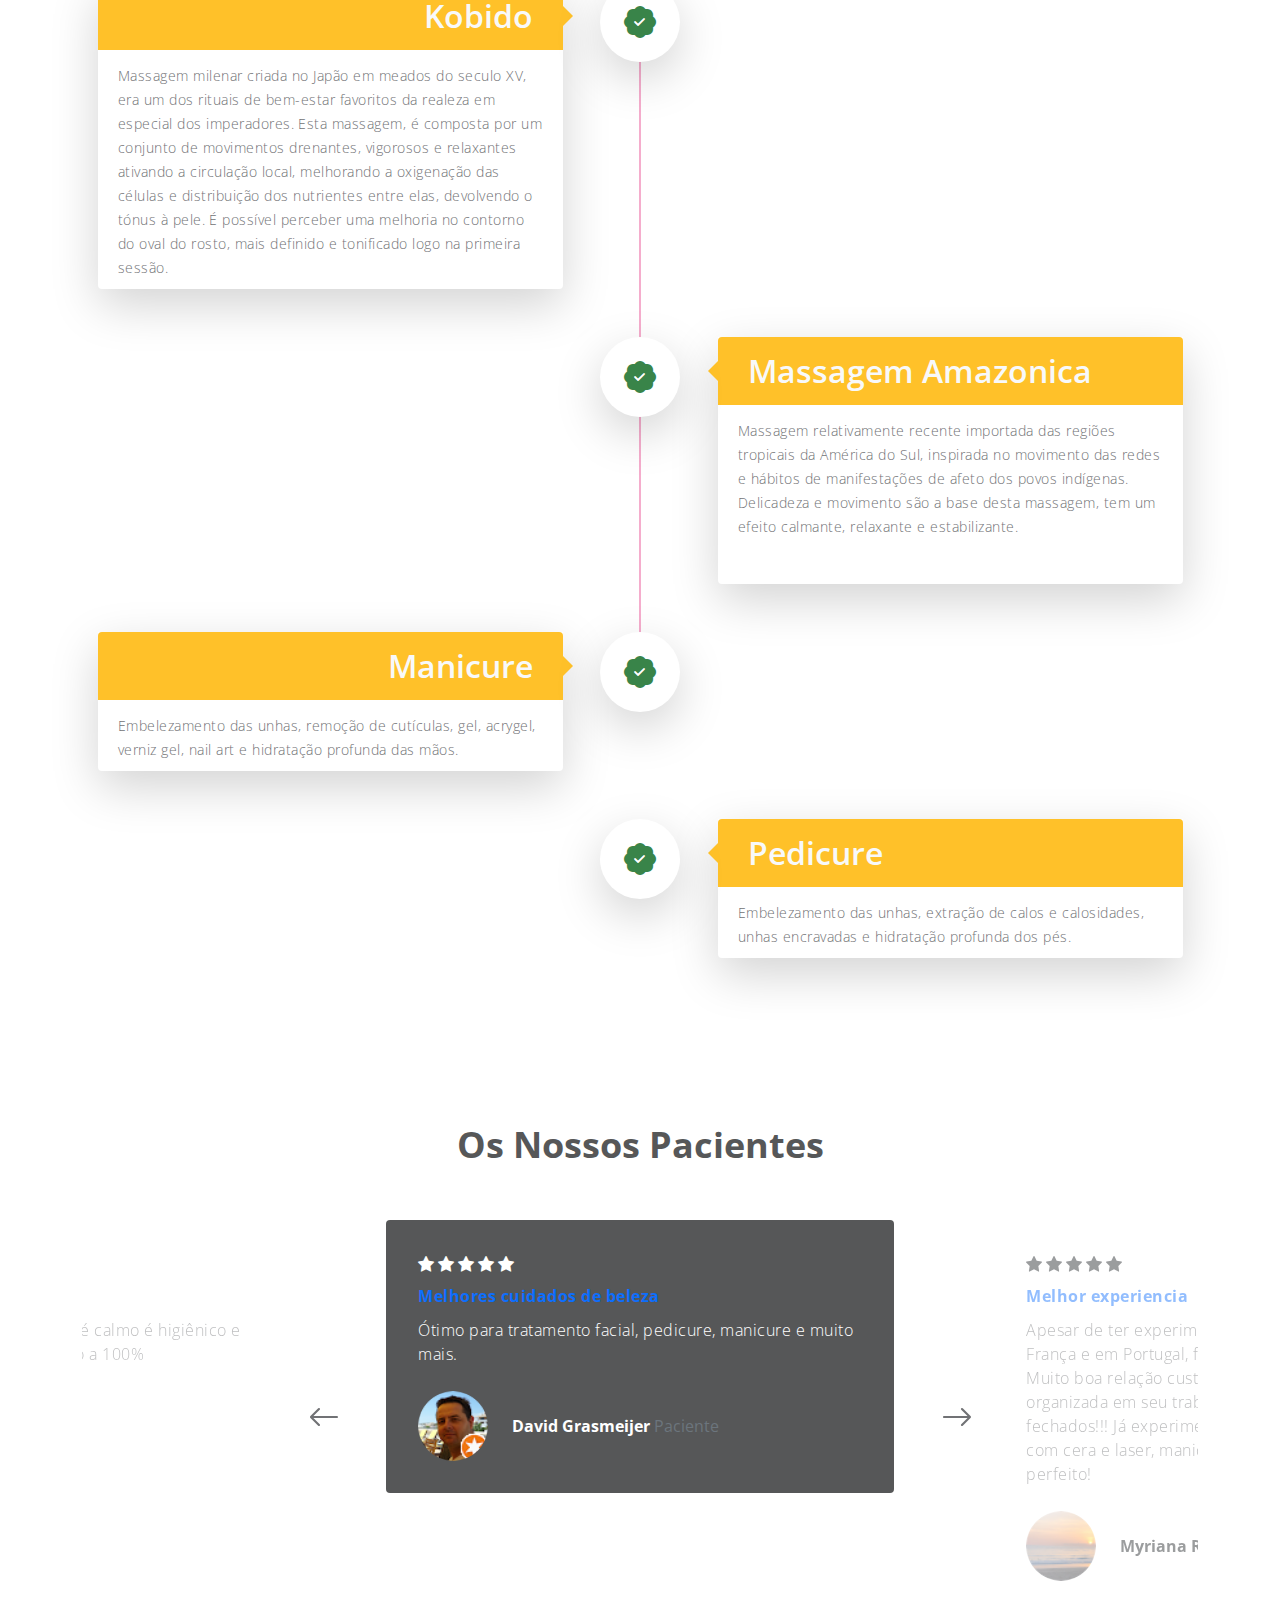
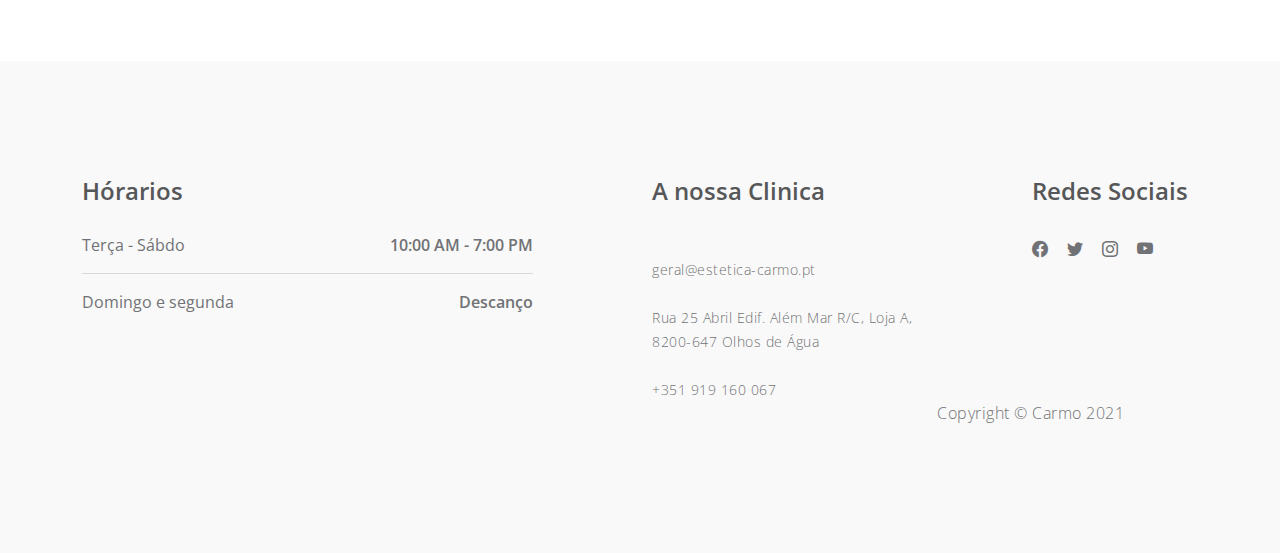
==== commit 644032f2: "ultimo" ====
--- a/index.html
+++ b/index.html
@@ -39,12 +39,9 @@
     
         <main>
             <!-- Menu -->
-            
-
-
             <nav class="navbar navbar-expand-lg bg-light fixed-top shadow-lg">
                 <div class="container">
-                    <a class="navbar-brand mx-auto d-lg-none" href="index.html">
+                    <a class="navbar-brand mx-auto d-lg-none" href="en.html">
                         <!-- Logo -->
                         <img src="images/logo.png" width="65" height="65">
                     </a>
@@ -54,6 +51,12 @@
                     </button>
 
                     <div class="collapse navbar-collapse" id="navbarNav">
+
+                        <a class="navbar-brand d-none d-lg-block" href="en.html">
+                            <!-- Logo -->
+                            <img src="images/logo.png" width="65" height="65">
+                        </a>
+
                         <ul class="navbar-nav mx-auto">
                             <li class="nav-item active">
                                 <a class="nav-link" href="#hero">Inicio</a>
@@ -67,31 +70,40 @@
                                 <a class="nav-link" href="#timeline">Serviços</a>
                             </li>
 
-                            <a class="navbar-brand d-none d-lg-block" href="index.html">
-                                <!-- Logo -->
+                            <!-- Logo 
+                            <a class="navbar-brand d-none d-lg-block" href="en.html">
                                 <img src="images/logo.png" width="65" height="65">
                             </a>
+                            -->
 
                             <li class="nav-item">
                                 <a class="nav-link" href="#reviews">Testemunhos</a>
                             </li>
 
+                            <!--
                             <li class="nav-item">
                                 <a class="nav-link" href="#booking">Reservas</a>
                             </li>
+                            -->
 
                             <li class="nav-item">
                                 <a class="nav-link" href="#contact">Contatos</a>
                             </li>
                         </ul>
                     </div>
-                </div>
-                <!-- To English -->
+                    <div class="logo">
+                        <a href="en.html">
+                            <img src="images/uk.png" width="32" height="32">
+                        </a>
+                    </div>
+                </div>
+
+                <!-- To English 
                 <div class="bandeira">
                     <a href="en.html">
                         <img src="images/uk.png" width="32" height="32">
                     </a>
-                </div>
+                </div>-->
             </nav>
             
 
@@ -133,9 +145,9 @@
                                 <p class="mb-4">Estética Carmo é um centro de beleza que consilia belesa saude e relaxe.</p>
 
                                 <div class="heroLinks d-flex flex-wrap align-items-center">
-                                    <a class="custom-link me-4" href="#contact" data-hover="Muito mais...">Descubra mais...</a>
-
-                                    <p class="contact-phone mb-0"><i class="bi-phone"></i> 289 592 898</p>
+                                    <a class="custom-link me-4" href="#timeline" data-hover="Muito mais...">Descubra mais...</a>
+
+                                    <p class="contact-phone mb-0"><i class="bi-phone"></i> <a href="tel:289 592 898">289 592 898</a></p>
                                 </div>
                             </div>
                         </div>
@@ -352,8 +364,7 @@
                                 <div class="col-9 col-md-5 pe-md-3 pe-lg-0 order-1 order-md-3 py-4 timeline-date">
                                     <time></time>
                                 </div>
-                            </div>
-
+                            </div> 
 
                         </div>
 
@@ -508,12 +519,14 @@
 
 
 
-                    <div class="col-lg-2 col-md-6 col-12 my-4 my-lg-0">
+                    <div class="col-lg-3 col-md-6 col-12 my-4 my-lg-0">
                         <h5 class="mb-lg-4 mb-3">A nossa Clinica</h5>
 
-                        <r><a href="mailto:geral@estetica-carmo.pt">geral@estetica-carmo.pt</a><r>
-
-                        <r>Rua 25 Abril Edif. Além Mar R/C, Loja A,<br>8200-647 Olhos de Água</r>
+                        <r><br><a href="mailto:geral@estetica-carmo.pt">geral@estetica-carmo.pt</a><br/><r>
+                           
+                        <r><br>Rua 25 Abril Edif. Além Mar R/C, Loja A,<br/></r><r> 8200-647 Olhos de Água</r>
+                            <br><br/>
+                        <r><a href="tel:+351 919 160 067">+351 919 160 067</a></r>
                     </div>
 
                     <!-- Coluna Redes Sociais -->
@@ -521,7 +534,7 @@
 
 
 
-                    <div class="col-lg-3 col-md-6 col-12 ms-auto">
+                    <div class="col-lg-2 col-md-6 col-12 ms-auto">
                         <h5 class="mb-lg-4 mb-3">Redes Sociais</h5>
 
                         <ul class="social-icon">
@@ -543,7 +556,7 @@
         </footer>
 
         <div class="WhatsApp">
-            <a aria-label="Chat on WhatsApp" href="https://wa.me/+351962424563" target="_blank">
+            <a aria-label="Chat on WhatsApp" href="https://wa.me/+351919160067" target="_blank">
                 <img alt="Chat on WhatsApp" src="images/ChatOnWhatsAppButton/WhatsAppButtonGreenLarge.svg" width="175" alt="Speak with me on WhatsApp" title="Speak with me on WhatsApp"/>
             <a />    
         </div>
--- a/css/templatemo-medic-care.css
+++ b/css/templatemo-medic-care.css
@@ -29,7 +29,7 @@
   --h4-font-size:                 28px;
   --h5-font-size:                 24px;
   --h6-font-size:                 22px;
-  --p-font-size:                  18px;
+  --p-font-size:                  16px;
   --menu-font-size:               16px;
   --r-font-size:                  14px;
 
@@ -947,6 +947,14 @@
 .bandeira {
   position: fixed; 
   top: 20px; 
-  right: 70px; 
+  right: 10px; 
   z-index: 9999
 }
+
+
+.logo {
+  position: fixed; 
+  top: 26px; 
+  right: 60px; 
+  z-index: 9999
+}
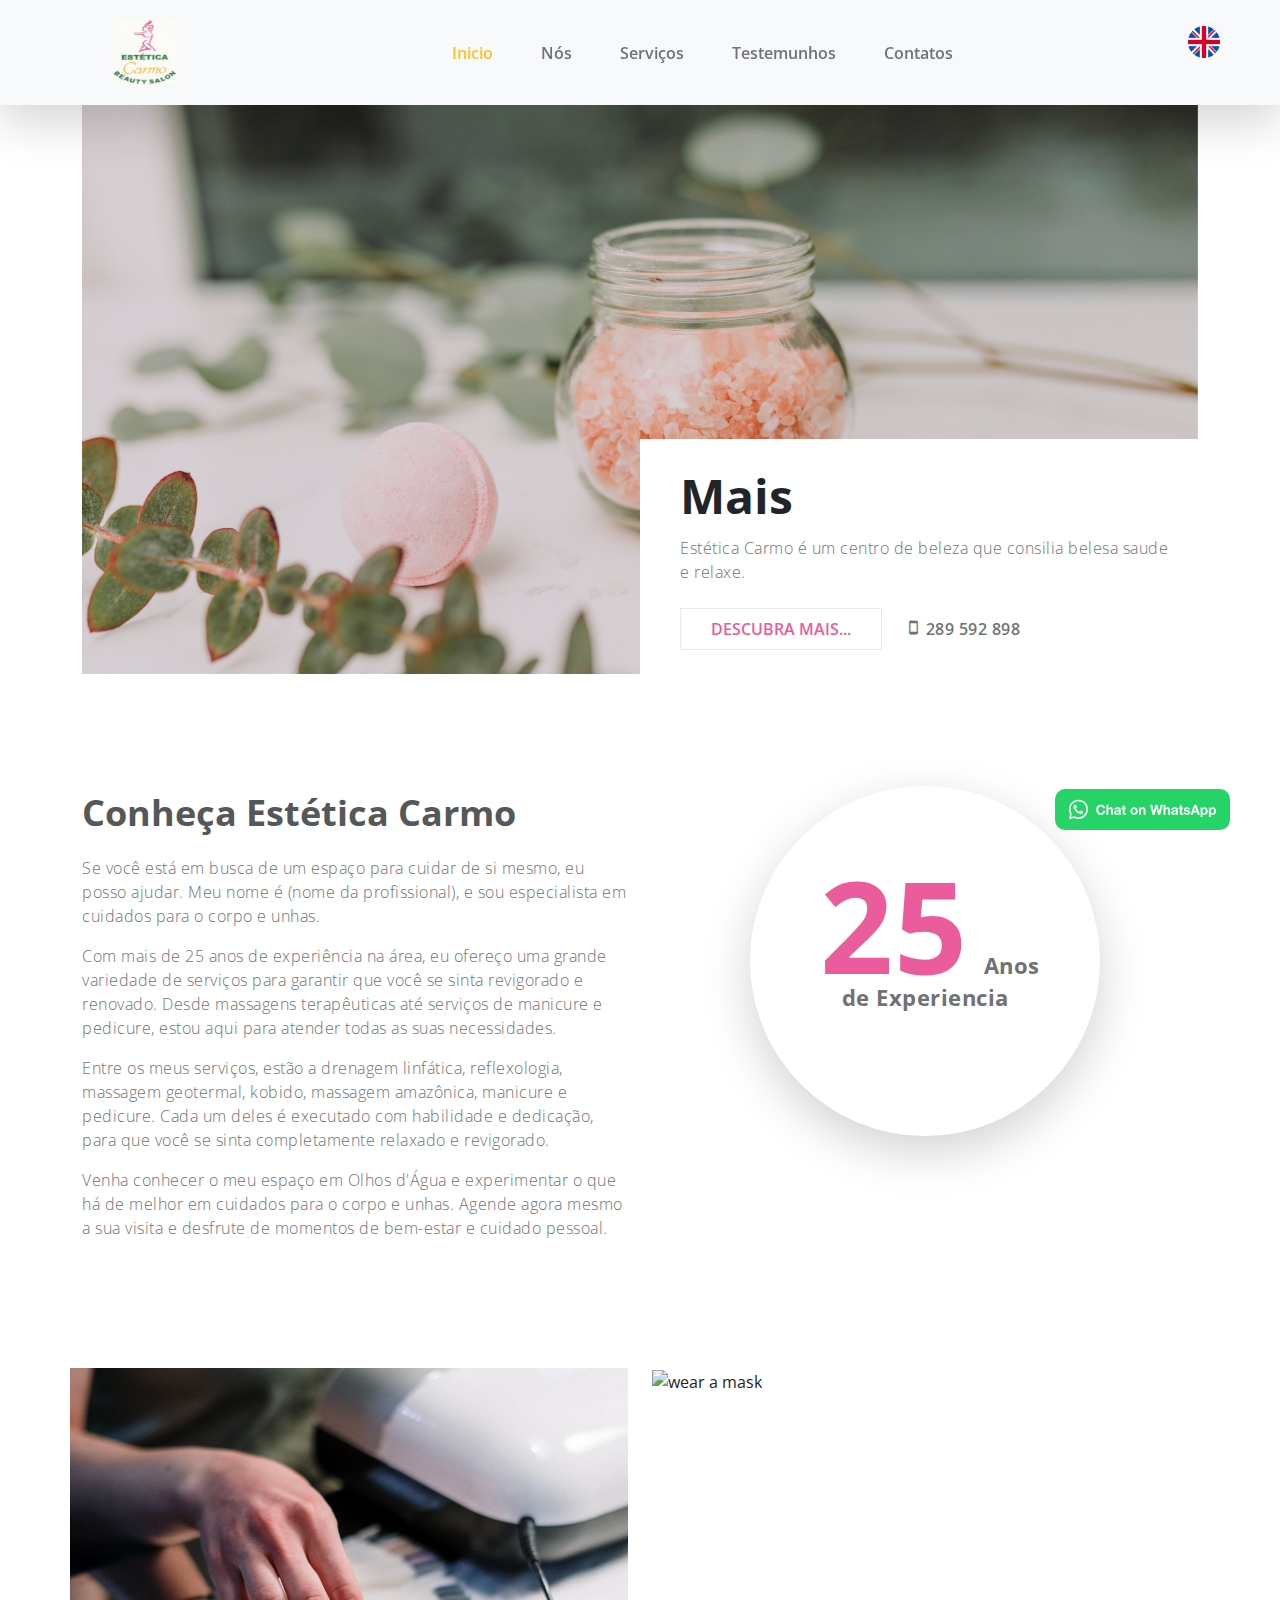
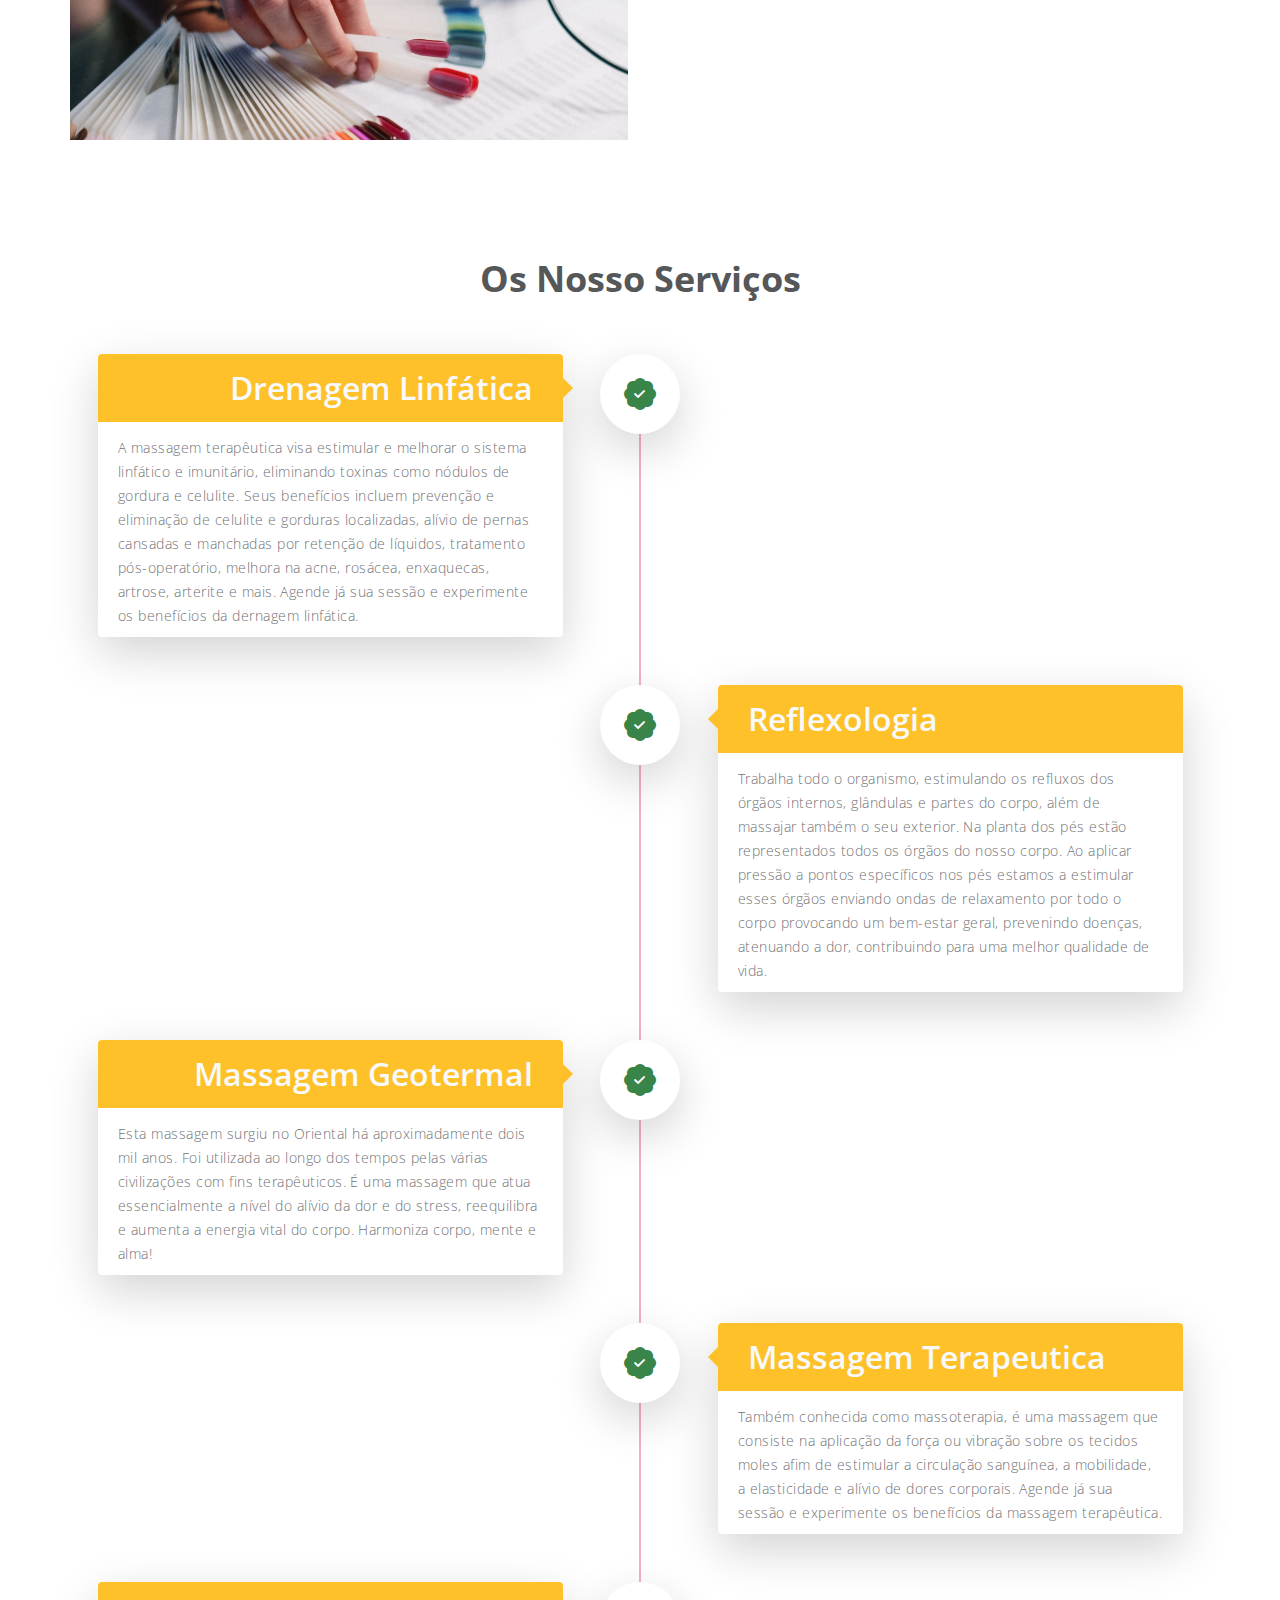
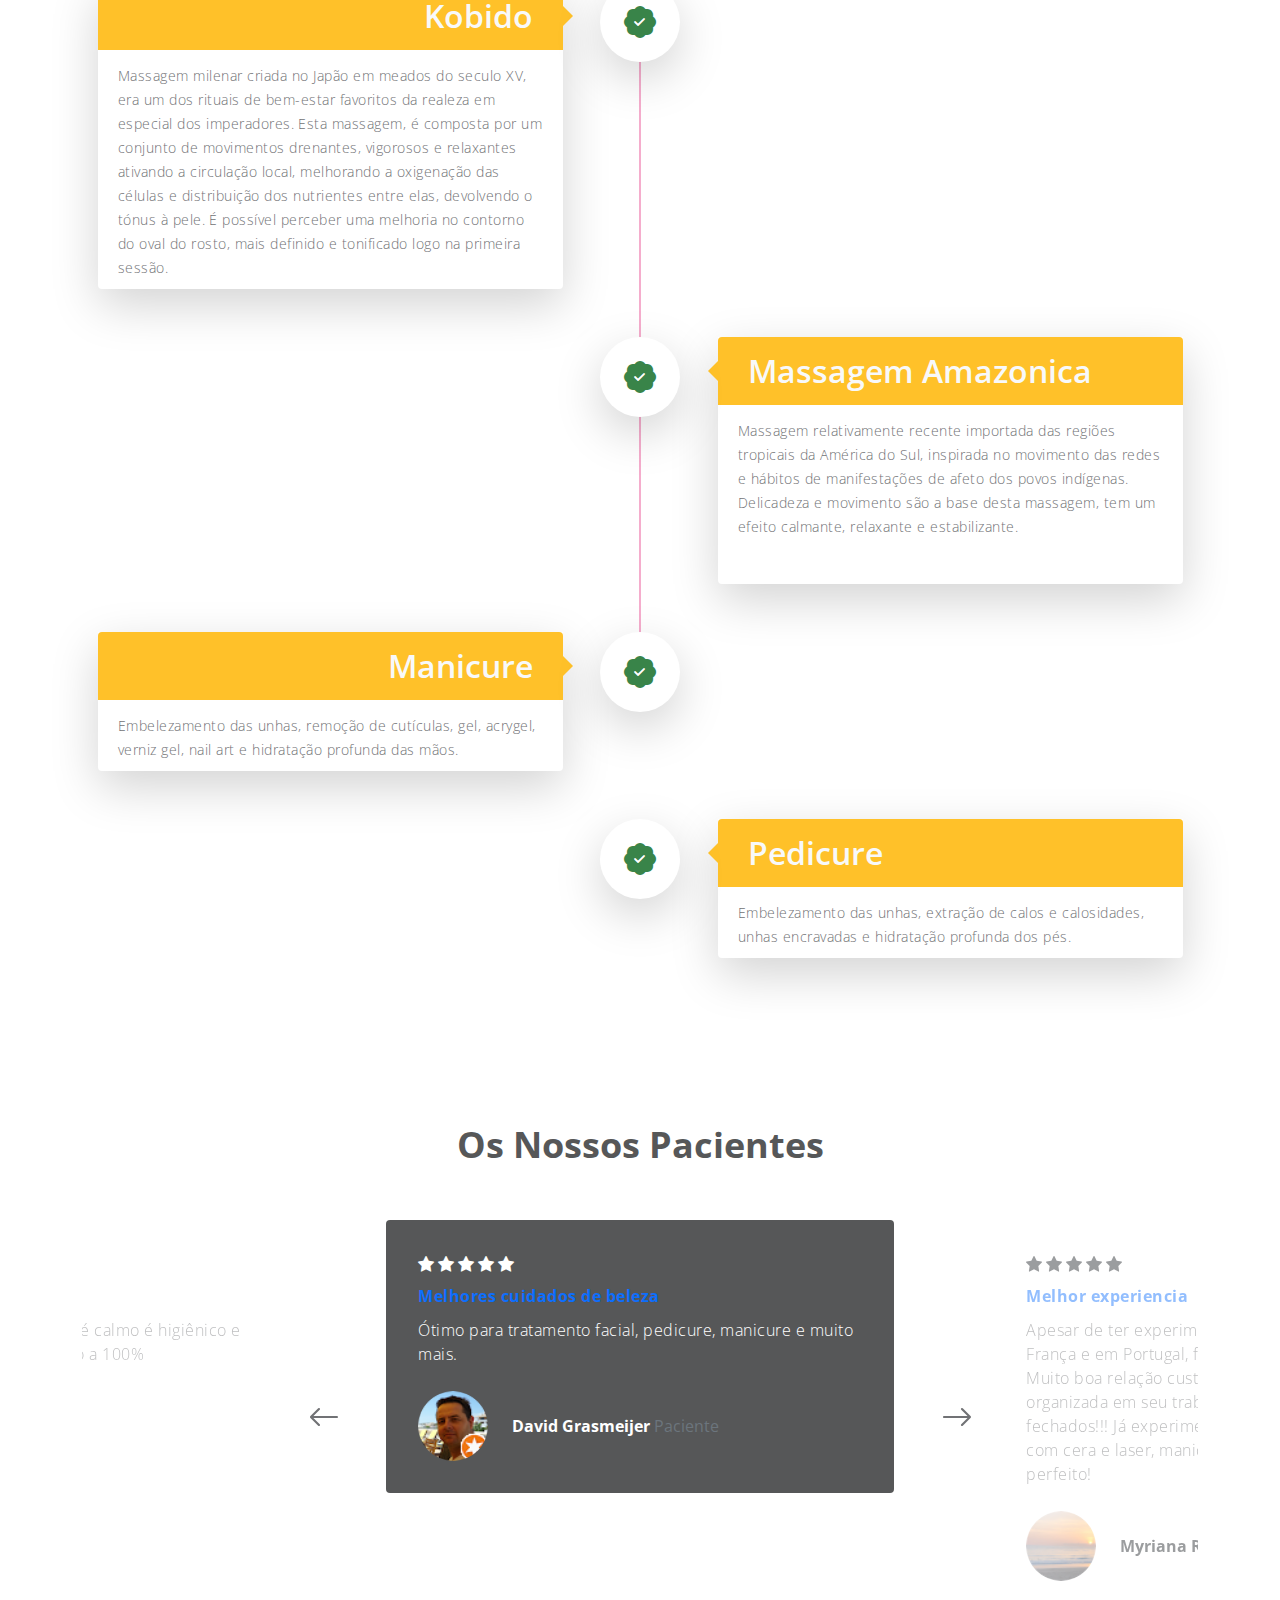
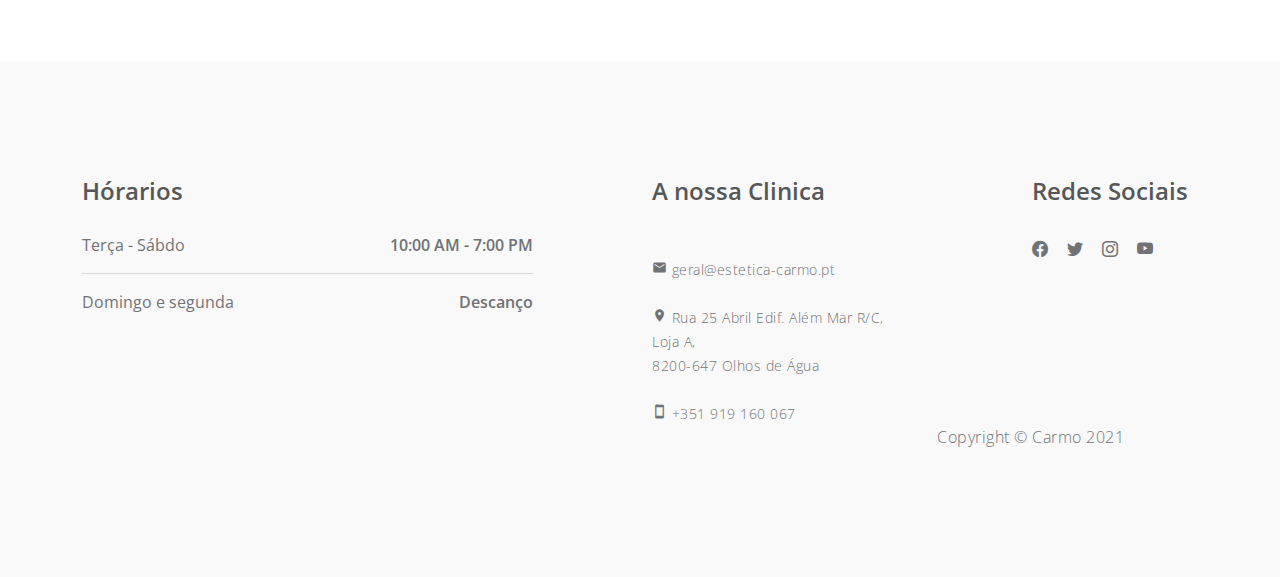
==== commit bfc8d339: "ultimo2" ====
--- a/index.html
+++ b/index.html
@@ -15,6 +15,8 @@
         <link rel="preconnect" href="https://fonts.googleapis.com">
         
         <link rel="preconnect" href="https://fonts.gstatic.com" crossorigin>
+
+        <link href="https://fonts.googleapis.com/icon?family=Material+Icons" rel="stylesheet">
         
         <link href="https://fonts.googleapis.com/css2?family=Open+Sans:wght@300;400;600;700&display=swap" rel="stylesheet">
 
@@ -147,7 +149,7 @@
                                 <div class="heroLinks d-flex flex-wrap align-items-center">
                                     <a class="custom-link me-4" href="#timeline" data-hover="Muito mais...">Descubra mais...</a>
 
-                                    <p class="contact-phone mb-0"><i class="bi-phone"></i> <a href="tel:289 592 898">289 592 898</a></p>
+                                    <p class="contact-phone mb-0"><i class="material-icons" style="font-size:15px">stay_primary_portrait</i> <a href="tel:289 592 898">289 592 898</a></p>
                                 </div>
                             </div>
                         </div>
@@ -522,14 +524,20 @@
                     <div class="col-lg-3 col-md-6 col-12 my-4 my-lg-0">
                         <h5 class="mb-lg-4 mb-3">A nossa Clinica</h5>
 
-                        <r><br><a href="mailto:geral@estetica-carmo.pt">geral@estetica-carmo.pt</a><br/><r>
-                           
-                        <r><br>Rua 25 Abril Edif. Além Mar R/C, Loja A,<br/></r><r> 8200-647 Olhos de Água</r>
+                        <r><br><i class="material-icons" style="font-size:15px">email</i><a href="mailto:geral@estetica-carmo.pt"> geral@estetica-carmo.pt</a><br/><r>
+                            
+                        <r><br><i class="material-icons" style="font-size:15px">room</i> Rua 25 Abril Edif. Além Mar R/C, Loja A,<br/>8200-647 Olhos de Água</r>
                             <br><br/>
-                        <r><a href="tel:+351 919 160 067">+351 919 160 067</a></r>
+                        <r><i class="material-icons" style="font-size:15px">stay_primary_portrait</i><a href="tel:+351 919 160 067"> +351 919 160 067</a></r>
                     </div>
 
                     <!-- Coluna Redes Sociais -->
+
+
+
+
+                    
+
 
 
 
@@ -549,7 +557,7 @@
                     </div>
 
                     <div class="col-lg-3 col-12 ms-auto mt-4 mt-lg-0">
-                        <p class="copyright-text">Copyright © Carmo 2021 
+                        <r><p class="copyright-text">Copyright © Carmo 2021</r>
                     </div>                    
                 </div>
             </section>
